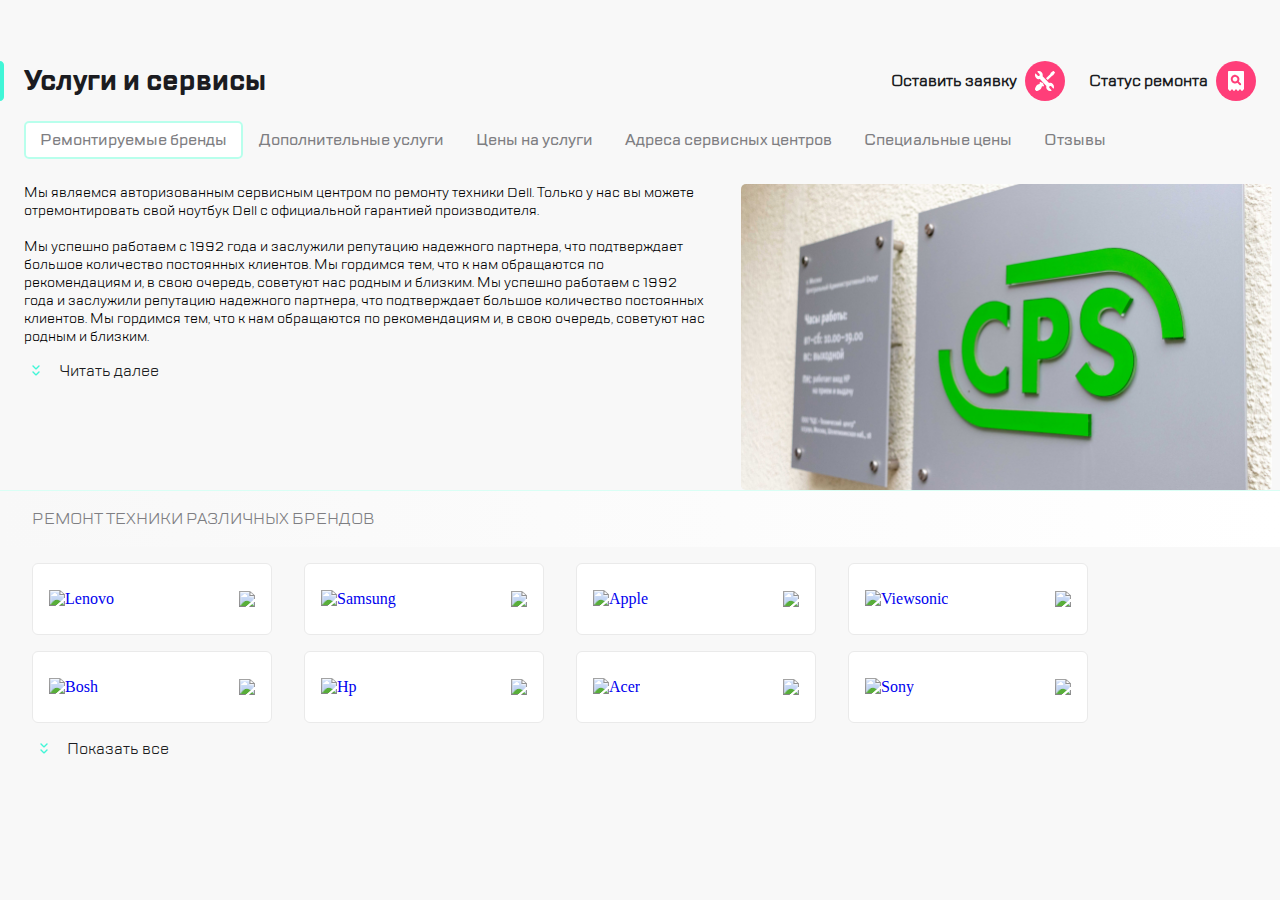
==== index.html @ 94437d08 "Updates" ====
<!DOCTYPE html>
<html lang="en">
  <head>
    <meta charset="UTF-8">
    <meta name="viewport" content="width=device-width,user-scalable=no,initial-scale=1,maximum-scale=1,minimum-scale=1">
    <meta http-equiv="X-UA-Compatible" content="ie=edge">
    <title></title>
  <link href="style.css" rel="stylesheet"></head>
  <body>
    <body>
      <div class="page">
        <header class="header page__header">
          <div class="header__left-side">
            <button class="button header__menu-button" type="button">
              <img src="img/buttons/btn-burger.svg" alt="Меню">
            </button>

            <a href="#" class="logo"><img src="img/icons/logo.svg" alt="Логотип"></a>
          </div>

          <div class="header__right-side">
            <ul class="contact-us ul-def">
              <li>
                <button class="button contacts-us__call" type="button">
                  <img src="img/buttons/call.svg" alt="Позвонить">
                </button>
              </li>
              <li>
                <button class="button contacts-us__chat" type="button">
                  <img src="img/buttons/chat.svg" alt="Открыть чат">
                </button>
              </li>
              <li>
                <button class="button contacts-us__profile" type="button">
                  <img src="img/buttons/profile.svg" alt="Открыть профиль">
                </button>
              </li>
            </ul>

            <ul class="repair ul-def">
              <li>
                <button class="button repair__request" type="button">
                  <img src="img/buttons/btn-repair.svg" alt="Оставить заявку на ремонт">
                </button>
              </li>
              <li>
                <button class="button repair__check-status" type="button">
                  <img src="img/buttons/btn-checkStatus.svg" alt="Узнать статус ремонта">
                </button>
              </li>
            </ul>
          </div>
        </header>

        <div class="title page__title">
          <h1 class="title__text">Услуги и сервисы</h1>

          <div class="title__menu">
            <button class="title__button button" type="button">
              <span class="title__button-text">Оставить заявку</span>
              <img class="title__button-image" src="img/buttons/btn-repair.svg" alt="Оставить заявку на ремонт">
            </button>

            <button class="title__button button" type="button">
              <span class="title__button-text">Статус ремонта</span>
              <img class="title__button-image" src="img/buttons/btn-checkStatus.svg" alt="Оставить заявку на ремонт">
            </button>
          </div>
        </div>

        <menu class="navigation ul-def">
          <li class="navigation__item">
            <a href="#" class="link navigation__link navigation__link--active">Ремонтируемые бренды</a>
          </li>
          <li class="navigation__item">
            <a href="#" class="link navigation__link">Дополнительные услуги</a>
          </li>
          <li class="navigation__item">
            <a href="#" class="link navigation__link">Цены на услуги</a>
          </li>
          <li class="navigation__item">
            <a href="#" class="link navigation__link">Адреса сервисных центров</a>
          </li>
          <li class="navigation__item">
            <a href="#" class="link navigation__link">Специальные цены</a>
          </li>
          <li class="navigation__item">
            <a href="#" class="link navigation__link">Отзывы</a>
          </li>
        </menu>

        <section class="about-wrapper">
          <article class="about">
            <p class="about__text">
              Мы являемся авторизованным сервисным центром по ремонту техники
              Dell. Только у нас вы можете отремонтировать свой ноутбук Dell с
              официальной гарантией производителя.
              <br>
              <br>
              Мы успешно работаем с 1992 года и заслужили репутацию надежного
              партнера, что подтверждает большое количество постоянных клиентов.
              Мы гордимся тем, что к нам обращаются по рекомендациям и, в свою
              очередь, советуют нас родным и близким. Мы успешно работаем с 1992
              года и заслужили репутацию надежного партнера, что подтверждает
              большое количество постоянных клиентов. Мы гордимся тем, что к нам
              обращаются по рекомендациям и, в свою очередь, советуют нас родным
              и близким.
            </p>
            <button href="#" class="button about__read-more expand">
              Читать далее
            </button>
          </article>

          <img class="about__img" src="img/cps.jpg" alt="Фото входной двери компании">
        </section>
      </div>

      

      <div class="page__brands brands">
        <header class="brands__header">
          <h1 class="brands__title">Ремонт техники различных брендов</h1>
        </header>

        <div class="swiper brands__gallery">
          <ul class="swiper-wrapper brands__wrapper ul-def">
            <li class="swiper-slide brands__element">
              <a href="#" class="brands__link">
                <img src="assets/img/brands/lenovo.png" alt="Lenovo">
                <img src="assets/img/icons/go.svg">
              </a>
            </li>
            <li class="swiper-slide brands__element">
              <a href="#" class="brands__link">
                <img src="assets/img/brands/samsung.png" alt="Samsung">
                <img src="assets/img/icons/go.svg">
              </a>
            </li>
            <li class="swiper-slide brands__element">
              <a href="#" class="brands__link">
                <img src="assets/img/brands/apple.png" alt="Apple">
                <img src="assets/img/icons/go.svg">
              </a>
            </li>
            <li class="swiper-slide brands__element">
              <a href="#" class="brands__link">
                <img src="assets/img/brands/veiwsonic.png" alt="Viewsonic">
                <img src="assets/img/icons/go.svg">
              </a>
            </li>
            <li class="swiper-slide brands__element">
              <a href="#" class="brands__link">
                <img src="assets/img/brands/bosh.png" alt="Bosh">
                <img src="assets/img/icons/go.svg">
              </a>
            </li>
            <li class="swiper-slide brands__element">
              <a href="#" class="brands__link">
                <img src="assets/img/brands/hp.png" alt="Hp">
                <img src="assets/img/icons/go.svg">
              </a>
            </li>
            <li class="swiper-slide brands__element">
              <a href="#" class="brands__link">
                <img src="assets/img/brands/acer.png" alt="Acer">
                <img src="assets/img/icons/go.svg">
              </a>
            </li>
            <li class="swiper-slide brands__element">
              <a href="#" class="brands__link">
                <img src="assets/img/brands/sony.png" alt="Sony">
                <img src="assets/img/icons/go.svg">
              </a>
            </li>
            <li class="swiper-slide brands__element">
              <a href="#" class="brands__link">
                <img src="assets/img/brands/lenovo.png" alt="Lenovo">
                <img src="assets/img/icons/go.svg">
              </a>
            </li>
            <li class="swiper-slide brands__element">
              <a href="#" class="brands__link">
                <img src="assets/img/brands/samsung.png" alt="Samsung">
                <img src="assets/img/icons/go.svg">
              </a>
            </li>
            <li class="swiper-slide brands__element">
              <a href="#" class="brands__link">
                <img src="assets/img/brands/apple.png" alt="Apple">
                <img src="assets/img/icons/go.svg">
              </a>
            </li>
          </ul>
          <div class="swiper-pagination"></div>
        </div>
        <button href="#" class="button brands__expand expand">
          Показать все
        </button>
      </div>
    <script type="text/javascript" src="./js/bundle.js"></script></body>
  </body>
</html>
---- style.css ----
html {
  box-sizing: border-box;
}
*,
*::after,
*::before {
  box-sizing: inherit;
}
body {
  background-color: #f8f8f8;
  margin: 0;
  min-width: 320px;
}

.page {
  margin: 0 16px;
}
@media (min-width: 768px) {
  .page {
    margin: 0 24px;
  }
}
.ul-def {
  list-style: none;
  margin: 0;
  padding: 0;
}
.button {
  padding: 0;
  border: none;
  background-color: inherit;
  cursor: pointer;
}

.button:hover {
  filter: drop-shadow(0 0 10px gray);
  transform: scale(1.1);
  transition: transform 1s, filter 1s;
}

@font-face {
    font-family: "TTLakes-Regular";
    src: url(./fonts/TTLakes-Regular.woff2);
  }
  
  @font-face {
    font-family: "TTLakes-Medium";
    src: url(./fonts/TTLakes-Medium.woff2);
  }
  
  @font-face {
    font-family: "TTLakes-Bold";
    src: url(./fonts/TTLakes-Bold.woff2);
  }
  
.expand {
    font-family: TTLakes-Regular, sans-serif;
    color: #1b1c21;
    text-decoration: none;
    font-weight: 500;
    font-size: 16px;
    line-height: 24px;
  }
  .expand::before {
    content: url(./static/show.svg);
    margin-right: 16px;
    margin-left: 8px;
    transform: translate(-1px, 1px);
  }
  
  .expand--close::before {
    content: url(./static/hide.svg);
  }
  
.header {
  background-color: #fff;
  display: flex;
  justify-content: space-between;
}
@media (min-width: 1120px) {
  .header {
    display: none;
  }
}

.page__header {
  width: 100vw;
  margin: 0 -16px;
  padding: 0 16px;
  min-height: 88px;
}
@media (min-width: 768px) {
  .page__header {
    margin: 0 -24px;
    padding: 0 24px;
  }
}

.header__left-side {
  display: flex;
  justify-content: flex-start;
  align-items: center;
}

.header__left-side::after {
  content: url(./static/divider.svg);
  margin: 0 20px;
  display: block;
}
@media (min-width: 768px) {
  .header__left-side::after {
    transform: translateX(-140px);
  }
}

.header__right-side {
  display: flex;
  justify-content: flex-end;
  align-items: center;
}
@media (min-width: 768px) {
  .header__right-side {
    display: flex;
    align-items: center;
    justify-content: flex-end;
  }
}

.header__menu-button {
  margin-right: 16px;
}
@media (min-width: 768px) {
  .header__menu-button {
    margin-right: 42px;
  }
}

.contact-us {
  display: none;
}
@media (min-width: 768px) {
  .contact-us {
    display: flex;
  }
}

.contacts-us__chat {
  margin: 0 16px;
}

.repair {
  display: flex;
}
@media (min-width: 768px) {
  .repair::before {
    content: url(./static/divider.svg);
    margin: 0 20px;
    transform: translateY(4px);
  }
}
.repair__check-status {
  margin-left: 16px;
}

.title__text {
  color: #1b1c21;
  font-family: TTLakes-Bold, sans-serif;
  font-size: 28px;
  line-height: 40px;
}
.title__text::before {
  content: url(./static/highlight.svg);
  position: absolute;
  left: 0;
}

.title__menu {
  display: none;
}
@media (min-width: 1120px) {
  .title__menu {
    display: flex;
  }
}

@media (min-width: 1120px) {
  .page__title {
    margin-top: 42px;
  }
  .title {
    display: flex;
    justify-content: space-between;
    align-items: center;
  }
}

@media (min-width: 1120px) {
  .title__button {
    display: flex;
    align-items: center;
    margin-left: 24px;
  }
  .title__button-text {
    font-family: TTLakes-Regular, sans-serif;
    color: #1b1c21;
    font-size: 16px;
    line-height: 24px;
    font-weight: 600;
  }
  .title__button-image {
    margin-left: 8px;
  }
}

.navigation {
  width: 100vw;
  margin: 0 -16px;
  line-height: 40px;
  display: flex;
  justify-content: space-between;
  align-items: center;
  overflow: scroll;
}
@media (min-width: 768px) {
  .navigation {
    margin: 0 -24px;
  }
}
@media (min-width: 1120px) {
  .navigation {
    width: auto;
    margin: 0;
    overflow: hidden;
    justify-content: flex-start;
    flex-wrap: wrap;
  }
}

.navigation__item:first-child {
  margin-left: 16px;
}
@media (min-width: 768px) {
  .navigation__item:first-child {
    margin-left: 24px;
  }
}
@media (min-width: 1120px) {
  .navigation__item:first-child {
    margin-left: 0px;
  }
}

.navigation__link {
  padding: 8px 16px;
  color: #7e7e82;
  font-family: TTLakes-Medium, sans-serif;
  font-size: 16px;
  line-height: 24px;
  white-space: nowrap;
  text-decoration: none;
}

.navigation__link:hover,
.navigation__link--active {
  border: 2px solid #b8ffec;
  background-color: #ffffff;
  border-radius: 5px;
  padding: 6px 14px;
}

.about {
  font-family: TTLakes-Regular, sans-serif;
  font-size: 14px;
  line-height: 18px;
}

.about__text {
  margin: 24px 0px 15px 0px;
  max-height: 90px;
  overflow: hidden;
}
@media (min-width: 768px) {
  .about__text {
    min-width: 305px;
    max-height: 160px;
    margin-right: 48px;
  }
}
.about__text--open {
  max-height: fit-content;
}

.about__img {
  width: 100vw;
  margin: 0 -16px;
  margin-top: 15px;
  min-width: 320px;
}
@media (min-width: 768px) {
  .about__img {
    min-width: 360px;
    max-width: 360px;
    height: max-content;
    margin-top: 24px;
    border-radius: 5px;
  }
}
@media (min-width: 1120px) {
  .about__img {
    min-width: 531px;
    margin-top: 24px;
    border-radius: 5px;
  }
}

@media (min-width: 768px) {
  .about-wrapper {
    display: flex;
    justify-content: space-between;
  }
}

.page__aside {
  position: relative;
  width: 320px;
}
.overlay {
  position: absolute;
  top: 0;
  bottom: 0;
  left: 0;
  right: 0;
  background-color: #ffffff;
  box-shadow: 16px 0px 52px rgba(14, 24, 80, 0.2);
  filter: blur(5px);
  z-index: -1;
}
.page__side-menu {
  padding: 0 24px;
  display: flex;
  flex-direction: column;
  justify-content: space-between;
  min-height: 100vh;
  background-color: #ffffff;
}

.click {
  cursor: pointer;
}

.side-menu__header {
  padding: 0;
  padding-top: 19px;
  min-height: 80px;
  display: flex;
  align-items: center;
}
.side-menu__logo {
  height: 51px;
  margin-left: 16px;
}
.side-menu__button-search {
  margin-left: 78px;
}

.side-menu__main {
  flex-grow: 1;
  margin: 0;
  margin-top: 30px;
  padding: 0;
  list-style: none;
  font-family: TTLakes-Regular, sans-serif;
  font-size: 16px;
  line-height: 24px;
}
.side-nav__item {
  height: 58px;
  display: flex;
  padding: 16px 0;
}
.side-nav__item--active::before {
  content: url(./static/highlight--side-menu.svg);
  align-self: center;
  position: absolute;
  left: 0;
}

.side-nav__link {
  display: block;
  width: 100%;
  color: #1b1c21;
  text-decoration: none;
}
.side-nav__link--active,
.side-nav__link:hover {
  color: #7e7e82;
}

.side-menu__footer {
  margin-top: 20px;
  margin-bottom: 32px;
}
.side-menu__contact-us {
  display: flex;
}

.contacts__phone,
.contacts__mail {
  color: #1b1c21;
  text-decoration: none;
  font-style: normal;
}
.contacts__mail {
  display: block;
  font-family: TTLakes-Regular, sans-serif;
  font-size: 16px;
  line-height: 24px;
  margin-top: 16px;
}
.contacts__phone {
  display: block;
  font-family: TTLakes-Bold, sans-serif;
  font-size: 24px;
  line-height: 32px;
  margin-top: 12px;
}
.side-menu__lang {
  display: flex;
  font-family: TTLakes-Regular, sans-serif;
  font-size: 16px;
  line-height: 24px;
  margin-top: 20px;
}
.lang-button {
  margin-right: 14px;
  font-family: TTLakes-Regular, sans-serif;
  font-weight: 700;
  font-size: 16px;
  line-height: 24px;
}

.lang-button--active,
.lang-button:hover {
  color: #7e7e82;
}

.page__brands {
  margin: 0 16px;
}
@media (min-width: 768px) {
  .page__brands {
    margin: 0 24px;
  }
}
@media (min-width: 1120px) {
  .page__brands {
    margin: 0 32px;
  }
}

.brands__header {
  border-top: 1px solid #d9fff5;
  min-width: 320px;
  padding: 16px;
  margin: 0 -16px;
  width: 100vw;
  background: linear-gradient(to right, #f8f8f8, #ffffff);
}
@media (min-width: 768px) {
  .brands__header {
    padding-left: 24px;
    margin: 0 -24px;
  }
}
@media (min-width: 1120px) {
  .brands__header {
    padding-left: 32px;
    margin: 0 -32px;
  }
}

.brands__title {
  margin: 0;
  color: #7e7e82;
  text-transform: uppercase;
  font-family: "TTLakes-Regular", sans-serif;
  font-weight: 400;
  font-size: 16px;
  line-height: 24px;
}

.brands__gallery {
  padding: 16px 0;
  min-height: 135px;
  width: 95vw;
}
@media (min-width: 768px) {
  .brands__gallery {
    width: auto;
    padding-top: 24px 0;
    max-height: 190px;
    overflow: hidden;
  }
}

.brands__gallery--open {
  max-height: fit-content;
}

.brands__gallery::after {
  content: " ";
  position: absolute;
  z-index: 1;
  right: 0;
  transform: translateY(-76px);
  width: 24px;
  height: 81px;
  background-image: linear-gradient(
    270deg,
    #f8f8f8 16.84%,
    rgba(248, 248, 248, 0.0001) 100%
  );
}
@media (min-width: 768px) {
  .brands__gallery::after {
    display: none;
  }
}
@media (min-width: 768px) {
  .brands__wrapper {
    display: grid;
    grid-template-columns: repeat(auto-fit, 224px);
    gap: 16px 24px;
  }
}
@media (min-width: 1120px) {
  .brands__wrapper {
    grid-template-columns: repeat(auto-fit, 240px);
    column-gap: 32px;
  }
}

.brands__element {
  width: 240px;
  height: 72px;
  border: #eaeaea solid 1px;
  border-radius: 6px;
  background-color: #ffffff;
}
@media (min-width: 768px) {
  .brands__element {
    width: 224px;
  }
}
@media (min-width: 1120px) {
  .brands__element {
    width: 240px;
  }
}

.brands__link {
  padding: 0 16px;
  height: 100%;
  display: flex;
  flex-direction: row;
  justify-content: space-between;
  align-items: center;
  text-decoration: none;
}
.brands__element:hover {
  box-shadow: inset 0 0 10px gray;
}

.swiper-pagination-bullet {
  width: 12px;
  height: 12px;
  text-align: center;
  background: #dddddd;
}
.swiper-pagination-bullet-active {
  background: #b5b6bc;
}
@media (min-width: 768px) {
  .swiper-pagination {
    display: none;
  }
}

.brands__expand {
  display: none;
}
@media (min-width: 768px) {
  .brands__expand {
    width: fit-content;
    display: block;
    margin-bottom: 34px;
  }
}




/*# sourceMappingURL=style.css.map*/
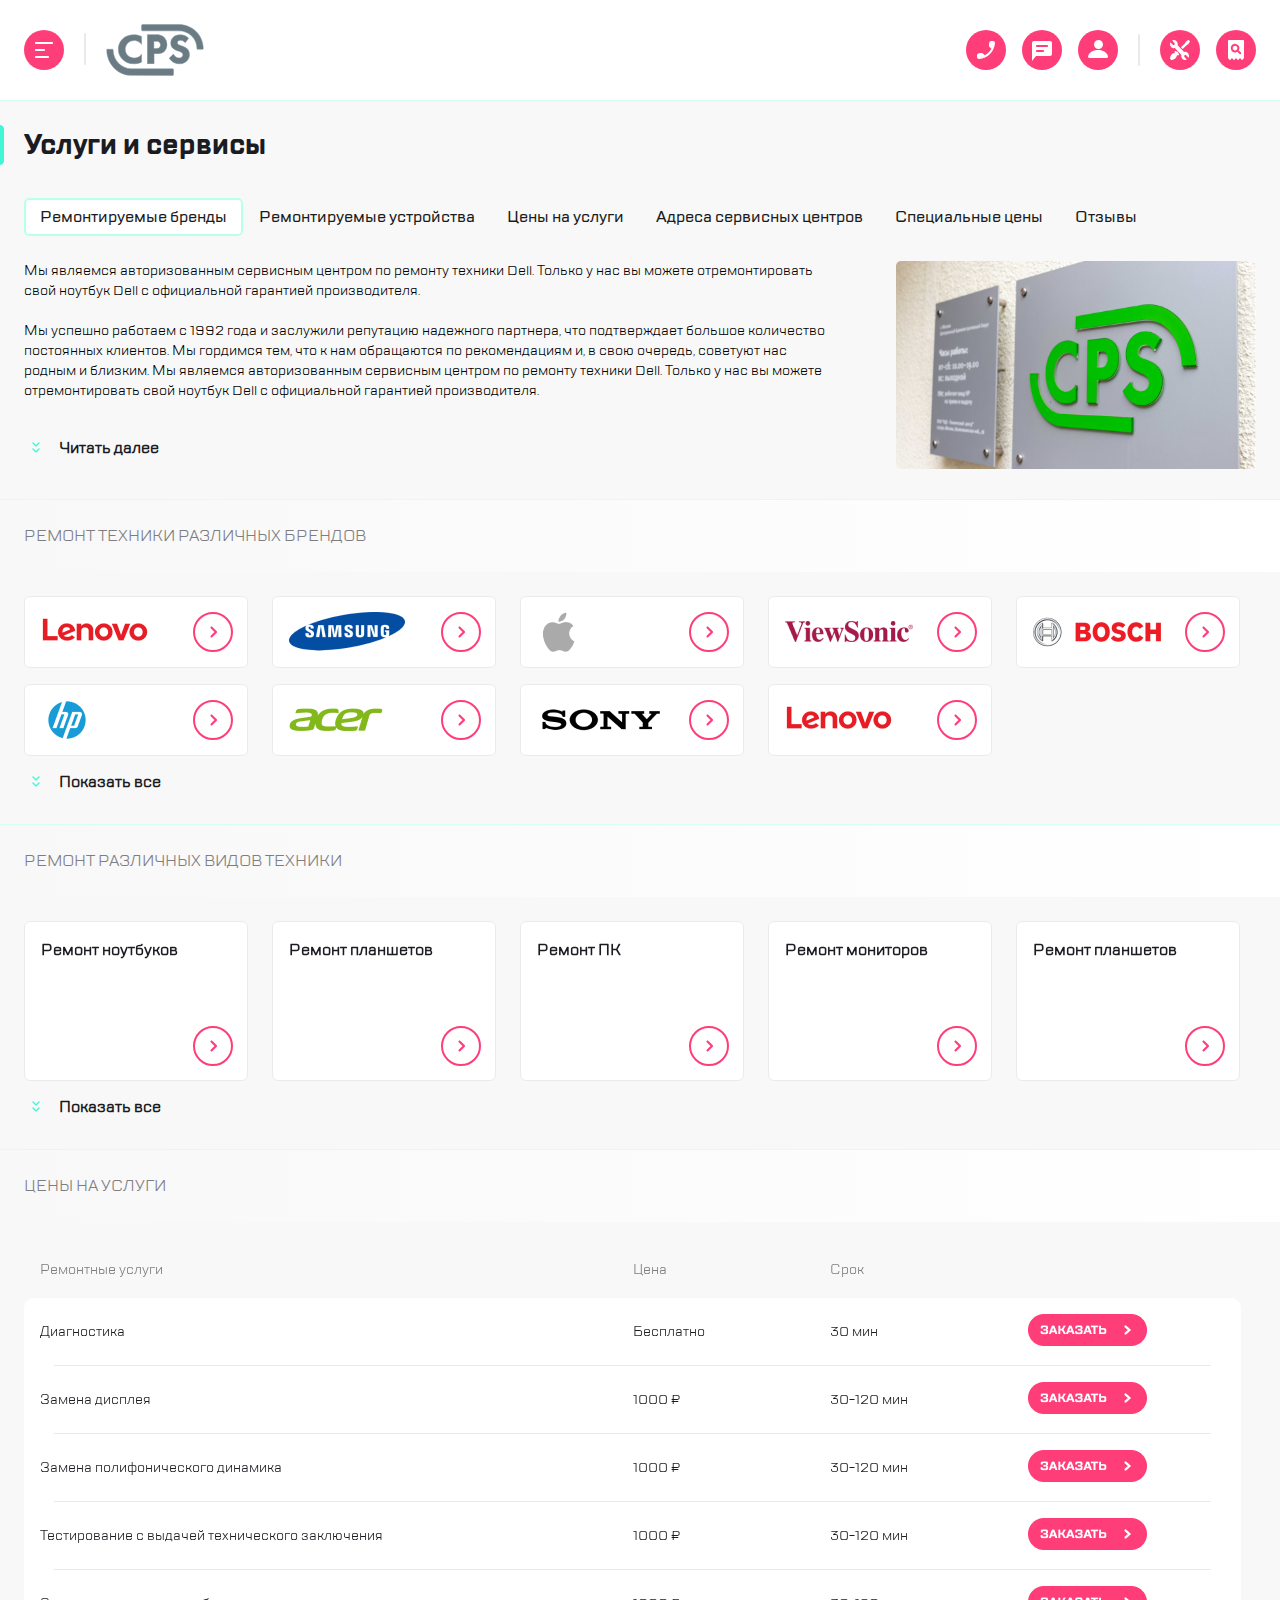
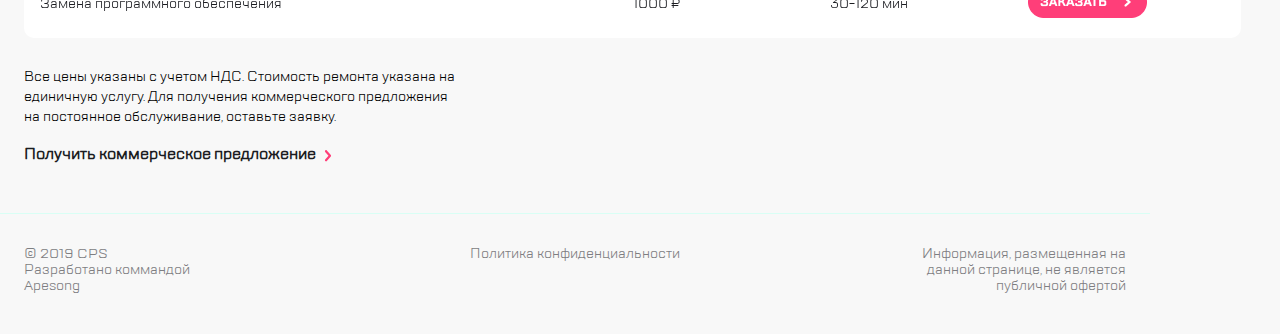
==== commit 64eb2958: "Updates" ====
--- a/index.html
+++ b/index.html
@@ -1,202 +1,451 @@
 <!DOCTYPE html>
-<html lang="en">
+<html lang="ru">
   <head>
     <meta charset="UTF-8">
     <meta name="viewport" content="width=device-width,user-scalable=no,initial-scale=1,maximum-scale=1,minimum-scale=1">
     <meta http-equiv="X-UA-Compatible" content="ie=edge">
-    <title></title>
+    <title>Ремонт техники</title>
   <link href="style.css" rel="stylesheet"></head>
   <body>
-    <body>
-      <div class="page">
+    <div class="page-wrapper">
+      <aside class="modal-wrapper modal-wrapper--hidden">
+        <div class="modal-overlay modal-overlay--hidden"></div>
+        <div class="modal">
+          <button tabindex="6" class="modal__button-close modal__button-close--hidden button click" type="button">
+            <img src="./img/btn-burger-open.svg" alt="Меню">
+          </button>
+
+          <div class="modal-call modal-call--hidden">
+            <h2 class="modal__title">Заказать звонок</h2>
+            <form class="modal__form" action="#" method="post">
+              <input tabindex="1" class="modal__input" type="tel" name="usertel" value="" placeholder="Телефон">
+            </form>
+
+            <span class="modal__text">
+              Нажимая “отправить”, вы даете согласие на
+              <a href="#" class="modal__link">обработку персональных данных</a>
+              и соглашаетесь с нашей
+              <a href="#" class="modal__link">политикой конфиденциальности</a>
+            </span>
+            <button tabindex="2" class="modal__submit-button modal-feedback__submit button click" type="button">
+              <img src="./img/submit.png" alt="Меню">
+            </button>
+          </div>
+
+          <div class="modal-feedback modal-feedback--hidden">
+            <h2 class="modal__title">Обратная связь</h2>
+
+            <form class="modal__form" action="#" method="post">
+              <input tabindex="1" class="modal__input" type="text" name="username" value="" placeholder="Имя">
+              <input tabindex="2" class="modal__input" type="tel" name="usertel" value="" placeholder="Телефон">
+              <input tabindex="3" class="modal__input" type="email" name="usermail" value="" placeholder="Электронная почта">
+              <textarea tabindex="4" class="modal__input modal__input-message" cols="33" rows="5" name="Message" value="" placeholder="Сообщение"></textarea>
+            </form>
+
+            <span class="modal__text">
+              Нажимая “отправить”, вы даете согласие на
+              <a href="#" class="modal__link">обработку персональных данных</a>
+              и соглашаетесь с нашей
+              <a href="#" class="modal__link">политикой конфиденциальности</a>
+            </span>
+            <button tabindex="5" class="modal__submit-button modal-feedback__submit button click" type="button">
+              <img src="./img/submit.png" alt="Меню">
+            </button>
+          </div>
+        </div>
+      </aside>
+
+      <aside class="side-menu-wrapper side-menu-wrapper--hidden">
+        <div class="side-menu-overlay side-menu-overlay--hidden"></div>
+        <div class="side-menu">
+          <header class="side-menu__header">
+            <button class="button side-menu__button-close click">
+              <img src="./img/btn-burger-open.svg" alt="Меню">
+            </button>
+
+            <img class="side-menu__logo" src="./img/logo.svg" alt="Логотип">
+            <div class="side-menu__space"></div>
+            <button class="button side-menu__button-search click">
+              <img src="./img/search.svg" alt="Поиск">
+            </button>
+          </header>
+
+          <menu class="side-nav">
+            <li class="side-nav__item click">
+              <a href="#" class="side-nav__link side-nav__link--active">Ремонт техники</a>
+            </li>
+            <li class="side-nav__item click">
+              <a href="#" class="side-nav__link">Услуги и сервисы</a>
+            </li>
+            <li class="side-nav__item click">
+              <a href="#" class="side-nav__link">Корпоративным клиентам</a>
+            </li>
+            <li class="side-nav__item click">
+              <a href="#" class="side-nav__link">Продавцам техники</a>
+            </li>
+            <li class="side-nav__item click">
+              <a href="#" class="side-nav__link">Партнерам</a>
+            </li>
+            <li class="side-nav__item click">
+              <a href="#" class="side-nav__link">Производителям</a>
+            </li>
+            <li class="side-nav__item click">
+              <a href="#" class="side-nav__link">Наши сервисные центры</a>
+            </li>
+            <li class="side-nav__item click">
+              <a href="#" class="side-nav__link">Контакты</a>
+            </li>
+          </menu>
+          <div class="side-menu__space"></div>
+          <footer class="side-menu__footer">
+            <ul class="side-menu__contact-us ul-def">
+              <li>
+                <button class="button contacts-us__call" type="button">
+                  <img src="img/call.svg" alt="Позвонить">
+                </button>
+              </li>
+              <li>
+                <button class="button contacts-us__chat" type="button">
+                  <img src="img/chat.svg" alt="Открыть чат">
+                </button>
+              </li>
+              <li>
+                <button class="button contacts-us__profile" type="button">
+                  <img src="img/profile.svg" alt="Открыть профиль">
+                </button>
+              </li>
+            </ul>
+
+            <address class="contacts">
+              <a class="contacts__mail click" href="mailto:mail@cps.com">mail@cps.com</a>
+              <a class="contacts__phone click" href="tel:+88008908900">8 800 890 8900</a>
+            </address>
+
+            <ul class="side-menu__lang ul-def">
+              <li>
+                <button class="button lang-button lang-button--active" type="button">
+                  RU
+                </button>
+              </li>
+              <li>
+                <button class="button lang-button" type="button">EN</button>
+              </li>
+              <li>
+                <button class="button lang-button" type="button">CH</button>
+              </li>
+            </ul>
+          </footer>
+        </div>
+      </aside>
+
+      <div class="blur"></div>
+
+      <div class="content">
         <header class="header page__header">
           <div class="header__left-side">
             <button class="button header__menu-button" type="button">
-              <img src="img/buttons/btn-burger.svg" alt="Меню">
-            </button>
-
-            <a href="#" class="logo"><img src="img/icons/logo.svg" alt="Логотип"></a>
+              <img src="img/btn-burger.svg" alt="Меню">
+            </button>
+
+            <div class="logo">
+              <img src="img/logo.svg" alt="Логотип">
+            </div>
           </div>
 
           <div class="header__right-side">
             <ul class="contact-us ul-def">
               <li>
                 <button class="button contacts-us__call" type="button">
-                  <img src="img/buttons/call.svg" alt="Позвонить">
+                  <img src="./img/call.svg" alt="Позвонить">
                 </button>
               </li>
               <li>
                 <button class="button contacts-us__chat" type="button">
-                  <img src="img/buttons/chat.svg" alt="Открыть чат">
+                  <img src="./img/chat.svg" alt="Открыть чат">
                 </button>
               </li>
               <li>
                 <button class="button contacts-us__profile" type="button">
-                  <img src="img/buttons/profile.svg" alt="Открыть профиль">
+                  <img src="./img/profile.svg" alt="Открыть профиль">
                 </button>
               </li>
             </ul>
-
             <ul class="repair ul-def">
               <li>
                 <button class="button repair__request" type="button">
-                  <img src="img/buttons/btn-repair.svg" alt="Оставить заявку на ремонт">
+                  <img src="./img/btn-repair.svg" alt="Оставить заявку на ремонт">
                 </button>
               </li>
               <li>
                 <button class="button repair__check-status" type="button">
-                  <img src="img/buttons/btn-checkStatus.svg" alt="Узнать статус ремонта">
+                  <img src="./img/btn-checkStatus.svg" alt="Узнать статус ремонта">
                 </button>
               </li>
             </ul>
           </div>
         </header>
 
-        <div class="title page__title">
-          <h1 class="title__text">Услуги и сервисы</h1>
-
-          <div class="title__menu">
-            <button class="title__button button" type="button">
-              <span class="title__button-text">Оставить заявку</span>
-              <img class="title__button-image" src="img/buttons/btn-repair.svg" alt="Оставить заявку на ремонт">
-            </button>
-
-            <button class="title__button button" type="button">
-              <span class="title__button-text">Статус ремонта</span>
-              <img class="title__button-image" src="img/buttons/btn-checkStatus.svg" alt="Оставить заявку на ремонт">
-            </button>
+        <main class="main">
+          <div class="title page__title">
+            <h1 class="title__text">Услуги и сервисы</h1>
+
+            <ul class="title__menu ul-def">
+              <li>
+                <button class="title__button button" type="button">
+                  <span class="title__button-text">Оставить заявку</span>
+                  <img class="title__button-image" src="img/btn-repair.svg" alt="Оставить заявку на ремонт">
+                </button>
+              </li>
+              <li>
+                <button class="title__button button" type="button">
+                  <span class="title__button-text">Статус ремонта</span>
+                  <img class="title__button-image" src="img/btn-checkStatus.svg" alt="Оставить заявку на ремонт">
+                </button>
+              </li>
+            </ul>
           </div>
-        </div>
-
-        <menu class="navigation ul-def">
-          <li class="navigation__item">
-            <a href="#" class="link navigation__link navigation__link--active">Ремонтируемые бренды</a>
-          </li>
-          <li class="navigation__item">
-            <a href="#" class="link navigation__link">Дополнительные услуги</a>
-          </li>
-          <li class="navigation__item">
-            <a href="#" class="link navigation__link">Цены на услуги</a>
-          </li>
-          <li class="navigation__item">
-            <a href="#" class="link navigation__link">Адреса сервисных центров</a>
-          </li>
-          <li class="navigation__item">
-            <a href="#" class="link navigation__link">Специальные цены</a>
-          </li>
-          <li class="navigation__item">
-            <a href="#" class="link navigation__link">Отзывы</a>
-          </li>
-        </menu>
-
-        <section class="about-wrapper">
-          <article class="about">
-            <p class="about__text">
-              Мы являемся авторизованным сервисным центром по ремонту техники
-              Dell. Только у нас вы можете отремонтировать свой ноутбук Dell с
-              официальной гарантией производителя.
-              <br>
-              <br>
-              Мы успешно работаем с 1992 года и заслужили репутацию надежного
-              партнера, что подтверждает большое количество постоянных клиентов.
-              Мы гордимся тем, что к нам обращаются по рекомендациям и, в свою
-              очередь, советуют нас родным и близким. Мы успешно работаем с 1992
-              года и заслужили репутацию надежного партнера, что подтверждает
-              большое количество постоянных клиентов. Мы гордимся тем, что к нам
-              обращаются по рекомендациям и, в свою очередь, советуют нас родным
-              и близким.
+
+          <menu class="menu ul-def">
+            <li class="menu__item">
+              <a href="#" class="link menu__link menu__link--active">Ремонтируемые бренды</a>
+            </li>
+            <li class="menu__item">
+              <a href="#" class="link menu__link">Ремонтируемые устройства</a>
+            </li>
+            <li class="menu__item">
+              <a href="#" class="link menu__link">Цены на услуги</a>
+            </li>
+            <li class="menu__item">
+              <a href="#" class="link menu__link">Адреса сервисных центров</a>
+            </li>
+            <li class="menu__item">
+              <a href="#" class="link menu__link">Специальные цены</a>
+            </li>
+            <li class="menu__item">
+              <a href="#" class="link menu__link">Отзывы</a>
+            </li>
+          </menu>
+
+          <article class="page__about about">
+            <div class="about-text__wrapper">
+              <p class="about__text">
+                Мы являемся авторизованным сервисным центром по ремонту техники
+                Dell. Только у нас вы можете отремонтировать свой ноутбук Dell с
+                официальной гарантией производителя.<br><br>
+                Мы успешно работаем с 1992 года и заслужили репутацию надежного
+                партнера, что подтверждает большое количество постоянных
+                клиентов. Мы гордимся тем, что к нам обращаются по рекомендациям
+                и, в свою очередь, советуют нас родным и близким. Мы являемся
+                авторизованным сервисным центром по ремонту техники Dell. Только
+                у нас вы можете отремонтировать свой ноутбук Dell с официальной
+                гарантией производителя.<br><br>
+                Мы успешно работаем с 1992 года и заслужили репутацию надежного
+                партнера, что подтверждает большое количество постоянных
+                клиентов. Мы гордимся тем, что к нам обращаются по рекомендациям
+                и, в свою очередь, советуют нас родным и близким.
+              </p>
+              <button href="#" class="button about__read-more expand">
+                Читать далее
+              </button>
+            </div>
+            <img class="about__img" src="./img/cps.jpg" alt="Фото входной двери компании">
+          </article>
+          
+          <article class="page__gallery gallery brands">
+            <div class="gallery__header">
+              <h3 class="gallery__title">Ремонт техники различных брендов</h3>
+            </div>
+
+            <div class="swiper gallery__container brands__container">
+              <ul class="swiper-wrapper gallery__wrapper brands__wrapper ul-def">
+                <li class="swiper-slide brands__element">
+                  <a href="#" class="brands__link link"> </a>
+                </li>
+                <li class="swiper-slide brands__element">
+                  <a href="#" class="brands__link link"> </a>
+                </li>
+                <li class="swiper-slide brands__element">
+                  <a href="#" class="brands__link link"> </a>
+                </li>
+                <li class="swiper-slide brands__element">
+                  <a href="#" class="brands__link link"> </a>
+                </li>
+                <li class="swiper-slide brands__element">
+                  <a href="#" class="brands__link link"> </a>
+                </li>
+                <li class="swiper-slide brands__element">
+                  <a href="#" class="brands__link link"> </a>
+                </li>
+                <li class="swiper-slide brands__element">
+                  <a href="#" class="brands__link link"> </a>
+                </li>
+                <li class="swiper-slide brands__element">
+                  <a href="#" class="brands__link link"> </a>
+                </li>
+                <li class="swiper-slide brands__element">
+                  <a href="#" class="brands__link link"> </a>
+                </li>
+              </ul>
+              <div class="swiper-pagination"></div>
+            </div>
+
+            <button href="#" class="button gallery__expand brands__expand expand">
+              Показать все
+            </button>
+          </article>
+          
+          <article class="page__gallery gallery tech-type">
+            <div class="gallery__header">
+              <h3 class="gallery__title">Ремонт различных видов техники</h3>
+            </div>
+
+            <div class="swiper gallery__container tech-type__container">
+              <ul class="swiper-wrapper gallery__wrapper tech-type__wrapper ul-def">
+                <li class="swiper-slide tech-type__element">
+                  <a href="#" class="tech-type__link link">Ремонт ноутбуков</a>
+                </li>
+                <li class="swiper-slide tech-type__element">
+                  <a href="#" class="tech-type__link link">Ремонт планшетов</a>
+                </li>
+                <li class="swiper-slide tech-type__element">
+                  <a href="#" class="tech-type__link link"> Ремонт ПК </a>
+                </li>
+                <li class="swiper-slide tech-type__element">
+                  <a href="#" class="tech-type__link link">Ремонт мониторов</a>
+                </li>
+                <li class="swiper-slide tech-type__element">
+                  <a href="#" class="tech-type__link link">Ремонт планшетов</a>
+                </li>
+                <li class="swiper-slide tech-type__element">
+                  <a href="#" class="tech-type__link link"> Ремонт ПК </a>
+                </li>
+                <li class="swiper-slide tech-type__element">
+                  <a href="#" class="tech-type__link link">Ремонт мониторов</a>
+                </li>
+                <li class="swiper-slide tech-type__element">
+                  <a href="#" class="tech-type__link link">Ремонт ноутбуков</a>
+                </li>
+                <li class="swiper-slide tech-type__element">
+                  <a href="#" class="tech-type__link link">Ремонт планшетов</a>
+                </li>
+              </ul>
+
+              <div class="swiper-pagination"></div>
+            </div>
+
+            <button href="#" class="button gallery__expand tech-type__expand expand">
+              Показать все
+            </button>
+          </article>
+          
+          <article class="page__gallery gallery price">
+            <div class="gallery__header">
+              <h3 class="gallery__title">Цены на услуги</h3>
+            </div>
+
+            <div class="swiper gallery__container price__container">
+              <ul class="swiper-wrapper gallery__wrapper price__wrapper ul-def">
+                <li class="price__element price__element--top">
+                  <div class="price-card__head price-card__head--top">
+                    Ремонтные услуги
+                  </div>
+                  <div class="price-card__head price-card__head--top">Цена</div>
+                  <div class="price-card__head price-card__head--top">Срок</div>
+                </li>
+                <li class="swiper-slide price__element price__element--second">
+                  <div class="price-card__head">Ремонтные услуги</div>
+                  <div class="price-card__description">Диагностика</div>
+                  <div class="price-card__space"></div>
+                  <div class="price-card__head">Цена</div>
+                  <div class="price-card__description">Бесплатно</div>
+                  <div class="price-card__space"></div>
+                  <div class="price-card__head">Срок</div>
+                  <div class="price-card__description">30 мин</div>
+                  <div class="price-card__description">
+                    <button class="price__button button"></button>
+                  </div>
+                </li>
+                <li class="swiper-slide price__element">
+                  <div class="price-card__head">Ремонтные услуги</div>
+                  <div class="price-card__description">Замена дисплея</div>
+                  <div class="price-card__space"></div>
+                  <div class="price-card__head">Цена</div>
+                  <div class="price-card__description">1000 &#8381;</div>
+                  <div class="price-card__space"></div>
+                  <div class="price-card__head">Срок</div>
+                  <div class="price-card__description">30-120 мин</div>
+                  <div class="price-card__description">
+                    <button class="price__button button"></button>
+                  </div>
+                </li>
+                <li class="swiper-slide price__element">
+                  <div class="price-card__head">Ремонтные услуги</div>
+                  <div class="price-card__description">
+                    Замена полифонического динамика
+                  </div>
+                  <div class="price-card__space"></div>
+                  <div class="price-card__head">Цена</div>
+                  <div class="price-card__description">1000 &#8381;</div>
+                  <div class="price-card__space"></div>
+                  <div class="price-card__head">Срок</div>
+                  <div class="price-card__description">30-120 мин</div>
+                  <div class="price-card__description">
+                    <button class="price__button button"></button>
+                  </div>
+                </li>
+                <li class="swiper-slide price__element">
+                  <div class="price-card__head">Ремонтные услуги</div>
+                  <div class="price-card__description">
+                    Тестирование с выдачей технического заключения
+                  </div>
+                  <div class="price-card__space"></div>
+                  <div class="price-card__head">Цена</div>
+                  <div class="price-card__description">1000 &#8381;</div>
+                  <div class="price-card__space"></div>
+                  <div class="price-card__head">Срок</div>
+                  <div class="price-card__description">30-120 мин</div>
+                  <div class="price-card__description">
+                    <button class="price__button button"></button>
+                  </div>
+                </li>
+                <li class="swiper-slide price__element price__element--bottom">
+                  <div class="price-card__head">Ремонтные услуги</div>
+                  <div class="price-card__description">
+                    Замена программного обеспечения
+                  </div>
+                  <div class="price-card__space"></div>
+                  <div class="price-card__head">Цена</div>
+                  <div class="price-card__description">1000 &#8381;</div>
+                  <div class="price-card__space"></div>
+                  <div class="price-card__head">Срок</div>
+                  <div class="price-card__description">30-120 мин</div>
+                  <div class="price-card__description">
+                    <button class="price__button button"></button>
+                  </div>
+                </li>
+              </ul>
+              <div class="swiper-pagination"></div>
+            </div>
+          </article>
+
+          <article class="commercial">
+            <p class="commercial__text">
+              Все цены указаны с учетом НДС. Стоимость ремонта указана на
+              единичную услугу. Для получения коммерческого предложения на
+              постоянное обслуживание, оставьте заявку.
             </p>
-            <button href="#" class="button about__read-more expand">
-              Читать далее
-            </button>
+            <a href="#" class="commercial__make-order button click">
+              Получить коммерческое предложение
+            </a>
           </article>
-
-          <img class="about__img" src="img/cps.jpg" alt="Фото входной двери компании">
-        </section>
+        </main>
+        <footer class="footer">
+          <span class="footer__text footer__text--left">&#169; 2019 CPS<br>Разработано коммандой Apesong</span>
+          <span class="footer__text footer__text--middle">Политика конфиденциальности</span>
+          <span class="footer__text footer__text--right">Информация, размещенная на данной странице, не является публичной
+            офертой</span>
+        </footer>
       </div>
-
-      
-
-      <div class="page__brands brands">
-        <header class="brands__header">
-          <h1 class="brands__title">Ремонт техники различных брендов</h1>
-        </header>
-
-        <div class="swiper brands__gallery">
-          <ul class="swiper-wrapper brands__wrapper ul-def">
-            <li class="swiper-slide brands__element">
-              <a href="#" class="brands__link">
-                <img src="assets/img/brands/lenovo.png" alt="Lenovo">
-                <img src="assets/img/icons/go.svg">
-              </a>
-            </li>
-            <li class="swiper-slide brands__element">
-              <a href="#" class="brands__link">
-                <img src="assets/img/brands/samsung.png" alt="Samsung">
-                <img src="assets/img/icons/go.svg">
-              </a>
-            </li>
-            <li class="swiper-slide brands__element">
-              <a href="#" class="brands__link">
-                <img src="assets/img/brands/apple.png" alt="Apple">
-                <img src="assets/img/icons/go.svg">
-              </a>
-            </li>
-            <li class="swiper-slide brands__element">
-              <a href="#" class="brands__link">
-                <img src="assets/img/brands/veiwsonic.png" alt="Viewsonic">
-                <img src="assets/img/icons/go.svg">
-              </a>
-            </li>
-            <li class="swiper-slide brands__element">
-              <a href="#" class="brands__link">
-                <img src="assets/img/brands/bosh.png" alt="Bosh">
-                <img src="assets/img/icons/go.svg">
-              </a>
-            </li>
-            <li class="swiper-slide brands__element">
-              <a href="#" class="brands__link">
-                <img src="assets/img/brands/hp.png" alt="Hp">
-                <img src="assets/img/icons/go.svg">
-              </a>
-            </li>
-            <li class="swiper-slide brands__element">
-              <a href="#" class="brands__link">
-                <img src="assets/img/brands/acer.png" alt="Acer">
-                <img src="assets/img/icons/go.svg">
-              </a>
-            </li>
-            <li class="swiper-slide brands__element">
-              <a href="#" class="brands__link">
-                <img src="assets/img/brands/sony.png" alt="Sony">
-                <img src="assets/img/icons/go.svg">
-              </a>
-            </li>
-            <li class="swiper-slide brands__element">
-              <a href="#" class="brands__link">
-                <img src="assets/img/brands/lenovo.png" alt="Lenovo">
-                <img src="assets/img/icons/go.svg">
-              </a>
-            </li>
-            <li class="swiper-slide brands__element">
-              <a href="#" class="brands__link">
-                <img src="assets/img/brands/samsung.png" alt="Samsung">
-                <img src="assets/img/icons/go.svg">
-              </a>
-            </li>
-            <li class="swiper-slide brands__element">
-              <a href="#" class="brands__link">
-                <img src="assets/img/brands/apple.png" alt="Apple">
-                <img src="assets/img/icons/go.svg">
-              </a>
-            </li>
-          </ul>
-          <div class="swiper-pagination"></div>
-        </div>
-        <button href="#" class="button brands__expand expand">
-          Показать все
-        </button>
-      </div>
-    <script type="text/javascript" src="./js/bundle.js"></script></body>
-  </body>
+    </div>
+  <script type="text/javascript" src="./js/bundle.js"></script></body>
 </html>
--- a/style.css
+++ b/style.css
@@ -1,544 +1,1106 @@
-html {
-  box-sizing: border-box;
-}
-*,
-*::after,
-*::before {
-  box-sizing: inherit;
-}
-body {
-  background-color: #f8f8f8;
-  margin: 0;
-  min-width: 320px;
-}
-
-.page {
-  margin: 0 16px;
-}
-@media (min-width: 768px) {
-  .page {
-    margin: 0 24px;
-  }
-}
-.ul-def {
+@charset "UTF-8";
+/**
+ * Swiper 8.3.2
+ * Most modern mobile touch slider and framework with hardware accelerated transitions
+ * https://swiperjs.com
+ *
+ * Copyright 2014-2022 Vladimir Kharlampidi
+ *
+ * Released under the MIT License
+ *
+ * Released on: July 26, 2022
+ */
+@font-face {
+  font-family: 'swiper-icons';
+  src: url("data:application/font-woff;charset=utf-8;base64, [base64]//wADZ2x5ZgAAAywAAADMAAAD2MHtryVoZWFkAAABbAAAADAAAAA2E2+eoWhoZWEAAAGcAAAAHwAAACQC9gDzaG10eAAAAigAAAAZAAAArgJkABFsb2NhAAAC0AAAAFoAAABaFQAUGG1heHAAAAG8AAAAHwAAACAAcABAbmFtZQAAA/gAAAE5AAACXvFdBwlwb3N0AAAFNAAAAGIAAACE5s74hXjaY2BkYGAAYpf5Hu/j+W2+MnAzMYDAzaX6QjD6/4//Bxj5GA8AuRwMYGkAPywL13jaY2BkYGA88P8Agx4j+/8fQDYfA1AEBWgDAIB2BOoAeNpjYGRgYNBh4GdgYgABEMnIABJzYNADCQAACWgAsQB42mNgYfzCOIGBlYGB0YcxjYGBwR1Kf2WQZGhhYGBiYGVmgAFGBiQQkOaawtDAoMBQxXjg/wEGPcYDDA4wNUA2CCgwsAAAO4EL6gAAeNpj2M0gyAACqxgGNWBkZ2D4/wMA+xkDdgAAAHjaY2BgYGaAYBkGRgYQiAHyGMF8FgYHIM3DwMHABGQrMOgyWDLEM1T9/w8UBfEMgLzE////P/5//f/V/xv+r4eaAAeMbAxwIUYmIMHEgKYAYjUcsDAwsLKxc3BycfPw8jEQA/[base64]/uznmfPFBNODM2K7MTQ45YEAZqGP81AmGGcF3iPqOop0r1SPTaTbVkfUe4HXj97wYE+yNwWYxwWu4v1ugWHgo3S1XdZEVqWM7ET0cfnLGxWfkgR42o2PvWrDMBSFj/IHLaF0zKjRgdiVMwScNRAoWUoH78Y2icB/yIY09An6AH2Bdu/UB+yxopYshQiEvnvu0dURgDt8QeC8PDw7Fpji3fEA4z/PEJ6YOB5hKh4dj3EvXhxPqH/SKUY3rJ7srZ4FZnh1PMAtPhwP6fl2PMJMPDgeQ4rY8YT6Gzao0eAEA409DuggmTnFnOcSCiEiLMgxCiTI6Cq5DZUd3Qmp10vO0LaLTd2cjN4fOumlc7lUYbSQcZFkutRG7g6JKZKy0RmdLY680CDnEJ+UMkpFFe1RN7nxdVpXrC4aTtnaurOnYercZg2YVmLN/d/gczfEimrE/fs/bOuq29Zmn8tloORaXgZgGa78yO9/cnXm2BpaGvq25Dv9S4E9+5SIc9PqupJKhYFSSl47+Qcr1mYNAAAAeNptw0cKwkAAAMDZJA8Q7OUJvkLsPfZ6zFVERPy8qHh2YER+3i/BP83vIBLLySsoKimrqKqpa2hp6+jq6RsYGhmbmJqZSy0sraxtbO3sHRydnEMU4uR6yx7JJXveP7WrDycAAAAAAAH//wACeNpjYGRgYOABYhkgZgJCZgZNBkYGLQZtIJsFLMYAAAw3ALgAeNolizEKgDAQBCchRbC2sFER0YD6qVQiBCv/H9ezGI6Z5XBAw8CBK/m5iQQVauVbXLnOrMZv2oLdKFa8Pjuru2hJzGabmOSLzNMzvutpB3N42mNgZGBg4GKQYzBhYMxJLMlj4GBgAYow/P/PAJJhLM6sSoWKfWCAAwDAjgbRAAB42mNgYGBkAIIbCZo5IPrmUn0hGA0AO8EFTQAA") format("woff");
+  font-weight: 400;
+  font-style: normal; }
+
+:root {
+  --swiper-theme-color: #007aff; }
+
+.swiper {
+  margin-left: auto;
+  margin-right: auto;
+  position: relative;
+  overflow: hidden;
   list-style: none;
-  margin: 0;
   padding: 0;
-}
-.button {
-  padding: 0;
-  border: none;
-  background-color: inherit;
-  cursor: pointer;
-}
-
-.button:hover {
-  filter: drop-shadow(0 0 10px gray);
-  transform: scale(1.1);
-  transition: transform 1s, filter 1s;
-}
-
-@font-face {
-    font-family: "TTLakes-Regular";
-    src: url(./fonts/TTLakes-Regular.woff2);
-  }
-  
-  @font-face {
-    font-family: "TTLakes-Medium";
-    src: url(./fonts/TTLakes-Medium.woff2);
-  }
-  
-  @font-face {
-    font-family: "TTLakes-Bold";
-    src: url(./fonts/TTLakes-Bold.woff2);
-  }
-  
-.expand {
-    font-family: TTLakes-Regular, sans-serif;
-    color: #1b1c21;
-    text-decoration: none;
-    font-weight: 500;
-    font-size: 16px;
-    line-height: 24px;
-  }
-  .expand::before {
-    content: url(./static/show.svg);
-    margin-right: 16px;
-    margin-left: 8px;
-    transform: translate(-1px, 1px);
-  }
-  
-  .expand--close::before {
-    content: url(./static/hide.svg);
-  }
-  
-.header {
-  background-color: #fff;
-  display: flex;
-  justify-content: space-between;
-}
-@media (min-width: 1120px) {
-  .header {
-    display: none;
-  }
-}
-
-.page__header {
-  width: 100vw;
-  margin: 0 -16px;
-  padding: 0 16px;
-  min-height: 88px;
-}
-@media (min-width: 768px) {
-  .page__header {
-    margin: 0 -24px;
-    padding: 0 24px;
-  }
-}
-
-.header__left-side {
-  display: flex;
-  justify-content: flex-start;
-  align-items: center;
-}
-
-.header__left-side::after {
-  content: url(./static/divider.svg);
-  margin: 0 20px;
-  display: block;
-}
-@media (min-width: 768px) {
-  .header__left-side::after {
-    transform: translateX(-140px);
-  }
-}
-
-.header__right-side {
-  display: flex;
-  justify-content: flex-end;
-  align-items: center;
-}
-@media (min-width: 768px) {
-  .header__right-side {
-    display: flex;
-    align-items: center;
-    justify-content: flex-end;
-  }
-}
-
-.header__menu-button {
-  margin-right: 16px;
-}
-@media (min-width: 768px) {
-  .header__menu-button {
-    margin-right: 42px;
-  }
-}
-
-.contact-us {
-  display: none;
-}
-@media (min-width: 768px) {
-  .contact-us {
-    display: flex;
-  }
-}
-
-.contacts-us__chat {
-  margin: 0 16px;
-}
-
-.repair {
-  display: flex;
-}
-@media (min-width: 768px) {
-  .repair::before {
-    content: url(./static/divider.svg);
-    margin: 0 20px;
-    transform: translateY(4px);
-  }
-}
-.repair__check-status {
-  margin-left: 16px;
-}
-
-.title__text {
-  color: #1b1c21;
-  font-family: TTLakes-Bold, sans-serif;
-  font-size: 28px;
-  line-height: 40px;
-}
-.title__text::before {
-  content: url(./static/highlight.svg);
+  /* Fix of Webkit flickering */
+  z-index: 1; }
+
+.swiper-vertical > .swiper-wrapper {
+  flex-direction: column; }
+
+.swiper-wrapper {
+  position: relative;
+  width: 100%;
+  height: 100%;
+  z-index: 1;
+  display: flex;
+  transition-property: transform;
+  box-sizing: content-box; }
+
+.swiper-android .swiper-slide,
+.swiper-wrapper {
+  transform: translate3d(0px, 0, 0); }
+
+.swiper-pointer-events {
+  touch-action: pan-y; }
+  .swiper-pointer-events.swiper-vertical {
+    touch-action: pan-x; }
+
+.swiper-slide {
+  flex-shrink: 0;
+  width: 100%;
+  height: 100%;
+  position: relative;
+  transition-property: transform; }
+
+.swiper-slide-invisible-blank {
+  visibility: hidden; }
+
+/* Auto Height */
+.swiper-autoheight,
+.swiper-autoheight .swiper-slide {
+  height: auto; }
+
+.swiper-autoheight .swiper-wrapper {
+  align-items: flex-start;
+  transition-property: transform, height; }
+
+.swiper-backface-hidden .swiper-slide {
+  transform: translateZ(0);
+  -webkit-backface-visibility: hidden;
+          backface-visibility: hidden; }
+
+/* 3D Effects */
+.swiper-3d,
+.swiper-3d.swiper-css-mode .swiper-wrapper {
+  perspective: 1200px; }
+
+.swiper-3d .swiper-wrapper,
+.swiper-3d .swiper-slide,
+.swiper-3d .swiper-slide-shadow,
+.swiper-3d .swiper-slide-shadow-left,
+.swiper-3d .swiper-slide-shadow-right,
+.swiper-3d .swiper-slide-shadow-top,
+.swiper-3d .swiper-slide-shadow-bottom,
+.swiper-3d .swiper-cube-shadow {
+  transform-style: preserve-3d; }
+
+.swiper-3d .swiper-slide-shadow,
+.swiper-3d .swiper-slide-shadow-left,
+.swiper-3d .swiper-slide-shadow-right,
+.swiper-3d .swiper-slide-shadow-top,
+.swiper-3d .swiper-slide-shadow-bottom {
   position: absolute;
   left: 0;
-}
-
-.title__menu {
-  display: none;
-}
-@media (min-width: 1120px) {
-  .title__menu {
-    display: flex;
-  }
-}
-
-@media (min-width: 1120px) {
-  .page__title {
-    margin-top: 42px;
-  }
-  .title {
-    display: flex;
-    justify-content: space-between;
-    align-items: center;
-  }
-}
-
-@media (min-width: 1120px) {
-  .title__button {
-    display: flex;
-    align-items: center;
-    margin-left: 24px;
-  }
-  .title__button-text {
-    font-family: TTLakes-Regular, sans-serif;
-    color: #1b1c21;
-    font-size: 16px;
-    line-height: 24px;
-    font-weight: 600;
-  }
-  .title__button-image {
-    margin-left: 8px;
-  }
-}
-
-.navigation {
-  width: 100vw;
-  margin: 0 -16px;
-  line-height: 40px;
-  display: flex;
-  justify-content: space-between;
-  align-items: center;
-  overflow: scroll;
-}
-@media (min-width: 768px) {
-  .navigation {
-    margin: 0 -24px;
-  }
-}
-@media (min-width: 1120px) {
-  .navigation {
-    width: auto;
+  top: 0;
+  width: 100%;
+  height: 100%;
+  pointer-events: none;
+  z-index: 10; }
+
+.swiper-3d .swiper-slide-shadow {
+  background: rgba(0, 0, 0, 0.15); }
+
+.swiper-3d .swiper-slide-shadow-left {
+  background-image: linear-gradient(to left, rgba(0, 0, 0, 0.5), rgba(0, 0, 0, 0)); }
+
+.swiper-3d .swiper-slide-shadow-right {
+  background-image: linear-gradient(to right, rgba(0, 0, 0, 0.5), rgba(0, 0, 0, 0)); }
+
+.swiper-3d .swiper-slide-shadow-top {
+  background-image: linear-gradient(to top, rgba(0, 0, 0, 0.5), rgba(0, 0, 0, 0)); }
+
+.swiper-3d .swiper-slide-shadow-bottom {
+  background-image: linear-gradient(to bottom, rgba(0, 0, 0, 0.5), rgba(0, 0, 0, 0)); }
+
+/* CSS Mode */
+.swiper-css-mode > .swiper-wrapper {
+  overflow: auto;
+  scrollbar-width: none;
+  /* For Firefox */
+  -ms-overflow-style: none;
+  /* For Internet Explorer and Edge */ }
+  .swiper-css-mode > .swiper-wrapper::-webkit-scrollbar {
+    display: none; }
+
+.swiper-css-mode > .swiper-wrapper > .swiper-slide {
+  scroll-snap-align: start start; }
+
+.swiper-horizontal.swiper-css-mode > .swiper-wrapper {
+  -ms-scroll-snap-type: x mandatory;
+      scroll-snap-type: x mandatory; }
+
+.swiper-vertical.swiper-css-mode > .swiper-wrapper {
+  -ms-scroll-snap-type: y mandatory;
+      scroll-snap-type: y mandatory; }
+
+.swiper-centered > .swiper-wrapper::before {
+  content: '';
+  flex-shrink: 0;
+  order: 9999; }
+
+.swiper-centered.swiper-horizontal > .swiper-wrapper > .swiper-slide:first-child {
+  -webkit-margin-start: var(--swiper-centered-offset-before);
+          margin-inline-start: var(--swiper-centered-offset-before); }
+
+.swiper-centered.swiper-horizontal > .swiper-wrapper::before {
+  height: 100%;
+  width: var(--swiper-centered-offset-after); }
+
+.swiper-centered.swiper-vertical > .swiper-wrapper > .swiper-slide:first-child {
+  -webkit-margin-before: var(--swiper-centered-offset-before);
+          margin-block-start: var(--swiper-centered-offset-before); }
+
+.swiper-centered.swiper-vertical > .swiper-wrapper::before {
+  width: 100%;
+  height: var(--swiper-centered-offset-after); }
+
+.swiper-centered > .swiper-wrapper > .swiper-slide {
+  scroll-snap-align: center center; }
+
+:root {
+  /*
+  --swiper-pagination-color: var(--swiper-theme-color);
+  --swiper-pagination-bullet-size: 8px;
+  --swiper-pagination-bullet-width: 8px;
+  --swiper-pagination-bullet-height: 8px;
+  --swiper-pagination-bullet-inactive-color: #000;
+  --swiper-pagination-bullet-inactive-opacity: 0.2;
+  --swiper-pagination-bullet-opacity: 1;
+  --swiper-pagination-bullet-horizontal-gap: 4px;
+  --swiper-pagination-bullet-vertical-gap: 6px;
+  */ }
+
+.swiper-pagination {
+  position: absolute;
+  text-align: center;
+  transition: 300ms opacity;
+  transform: translate3d(0, 0, 0);
+  z-index: 10; }
+  .swiper-pagination.swiper-pagination-hidden {
+    opacity: 0; }
+  .swiper-pagination-disabled > .swiper-pagination, .swiper-pagination.swiper-pagination-disabled {
+    display: none !important; }
+
+/* Common Styles */
+.swiper-pagination-fraction,
+.swiper-pagination-custom,
+.swiper-horizontal > .swiper-pagination-bullets,
+.swiper-pagination-bullets.swiper-pagination-horizontal {
+  bottom: 10px;
+  left: 0;
+  width: 100%; }
+
+/* Bullets */
+.swiper-pagination-bullets-dynamic {
+  overflow: hidden;
+  font-size: 0; }
+  .swiper-pagination-bullets-dynamic .swiper-pagination-bullet {
+    transform: scale(0.33);
+    position: relative; }
+  .swiper-pagination-bullets-dynamic .swiper-pagination-bullet-active {
+    transform: scale(1); }
+  .swiper-pagination-bullets-dynamic .swiper-pagination-bullet-active-main {
+    transform: scale(1); }
+  .swiper-pagination-bullets-dynamic .swiper-pagination-bullet-active-prev {
+    transform: scale(0.66); }
+  .swiper-pagination-bullets-dynamic .swiper-pagination-bullet-active-prev-prev {
+    transform: scale(0.33); }
+  .swiper-pagination-bullets-dynamic .swiper-pagination-bullet-active-next {
+    transform: scale(0.66); }
+  .swiper-pagination-bullets-dynamic .swiper-pagination-bullet-active-next-next {
+    transform: scale(0.33); }
+
+.swiper-pagination-bullet {
+  width: var(--swiper-pagination-bullet-width, var(--swiper-pagination-bullet-size, 8px));
+  height: var(--swiper-pagination-bullet-height, var(--swiper-pagination-bullet-size, 8px));
+  display: inline-block;
+  border-radius: 50%;
+  background: var(--swiper-pagination-bullet-inactive-color, #000);
+  opacity: var(--swiper-pagination-bullet-inactive-opacity, 0.2); }
+  button.swiper-pagination-bullet {
+    border: none;
     margin: 0;
-    overflow: hidden;
-    justify-content: flex-start;
-    flex-wrap: wrap;
-  }
-}
-
-.navigation__item:first-child {
-  margin-left: 16px;
-}
-@media (min-width: 768px) {
-  .navigation__item:first-child {
-    margin-left: 24px;
-  }
-}
-@media (min-width: 1120px) {
-  .navigation__item:first-child {
-    margin-left: 0px;
-  }
-}
-
-.navigation__link {
-  padding: 8px 16px;
-  color: #7e7e82;
-  font-family: TTLakes-Medium, sans-serif;
-  font-size: 16px;
-  line-height: 24px;
-  white-space: nowrap;
-  text-decoration: none;
-}
-
-.navigation__link:hover,
-.navigation__link--active {
-  border: 2px solid #b8ffec;
-  background-color: #ffffff;
-  border-radius: 5px;
-  padding: 6px 14px;
-}
-
-.about {
-  font-family: TTLakes-Regular, sans-serif;
-  font-size: 14px;
-  line-height: 18px;
-}
-
-.about__text {
-  margin: 24px 0px 15px 0px;
-  max-height: 90px;
-  overflow: hidden;
-}
-@media (min-width: 768px) {
-  .about__text {
-    min-width: 305px;
-    max-height: 160px;
-    margin-right: 48px;
-  }
-}
-.about__text--open {
-  max-height: fit-content;
-}
-
-.about__img {
-  width: 100vw;
-  margin: 0 -16px;
-  margin-top: 15px;
-  min-width: 320px;
-}
-@media (min-width: 768px) {
-  .about__img {
-    min-width: 360px;
-    max-width: 360px;
-    height: max-content;
-    margin-top: 24px;
-    border-radius: 5px;
-  }
-}
-@media (min-width: 1120px) {
-  .about__img {
-    min-width: 531px;
-    margin-top: 24px;
-    border-radius: 5px;
-  }
-}
-
-@media (min-width: 768px) {
-  .about-wrapper {
-    display: flex;
-    justify-content: space-between;
-  }
-}
-
-.page__aside {
-  position: relative;
-  width: 320px;
-}
-.overlay {
+    padding: 0;
+    box-shadow: none;
+    -webkit-appearance: none;
+       -moz-appearance: none;
+            appearance: none; }
+  .swiper-pagination-clickable .swiper-pagination-bullet {
+    cursor: pointer; }
+  .swiper-pagination-bullet:only-child {
+    display: none !important; }
+
+.swiper-pagination-bullet-active {
+  opacity: var(--swiper-pagination-bullet-opacity, 1);
+  background: var(--swiper-pagination-color, var(--swiper-theme-color)); }
+
+.swiper-vertical > .swiper-pagination-bullets,
+.swiper-pagination-vertical.swiper-pagination-bullets {
+  right: 10px;
+  top: 50%;
+  transform: translate3d(0px, -50%, 0); }
+  .swiper-vertical > .swiper-pagination-bullets .swiper-pagination-bullet,
+  .swiper-pagination-vertical.swiper-pagination-bullets .swiper-pagination-bullet {
+    margin: var(--swiper-pagination-bullet-vertical-gap, 6px) 0;
+    display: block; }
+  .swiper-vertical > .swiper-pagination-bullets.swiper-pagination-bullets-dynamic,
+  .swiper-pagination-vertical.swiper-pagination-bullets.swiper-pagination-bullets-dynamic {
+    top: 50%;
+    transform: translateY(-50%);
+    width: 8px; }
+    .swiper-vertical > .swiper-pagination-bullets.swiper-pagination-bullets-dynamic .swiper-pagination-bullet,
+    .swiper-pagination-vertical.swiper-pagination-bullets.swiper-pagination-bullets-dynamic .swiper-pagination-bullet {
+      display: inline-block;
+      transition: 200ms transform, 200ms top; }
+
+.swiper-horizontal > .swiper-pagination-bullets .swiper-pagination-bullet,
+.swiper-pagination-horizontal.swiper-pagination-bullets .swiper-pagination-bullet {
+  margin: 0 var(--swiper-pagination-bullet-horizontal-gap, 4px); }
+
+.swiper-horizontal > .swiper-pagination-bullets.swiper-pagination-bullets-dynamic,
+.swiper-pagination-horizontal.swiper-pagination-bullets.swiper-pagination-bullets-dynamic {
+  left: 50%;
+  transform: translateX(-50%);
+  white-space: nowrap; }
+  .swiper-horizontal > .swiper-pagination-bullets.swiper-pagination-bullets-dynamic .swiper-pagination-bullet,
+  .swiper-pagination-horizontal.swiper-pagination-bullets.swiper-pagination-bullets-dynamic .swiper-pagination-bullet {
+    transition: 200ms transform, 200ms left; }
+
+.swiper-horizontal.swiper-rtl > .swiper-pagination-bullets-dynamic .swiper-pagination-bullet {
+  transition: 200ms transform, 200ms right; }
+
+/* Progress */
+.swiper-pagination-progressbar {
+  background: rgba(0, 0, 0, 0.25);
+  position: absolute; }
+  .swiper-pagination-progressbar .swiper-pagination-progressbar-fill {
+    background: var(--swiper-pagination-color, var(--swiper-theme-color));
+    position: absolute;
+    left: 0;
+    top: 0;
+    width: 100%;
+    height: 100%;
+    transform: scale(0);
+    transform-origin: left top; }
+  .swiper-rtl .swiper-pagination-progressbar .swiper-pagination-progressbar-fill {
+    transform-origin: right top; }
+  .swiper-horizontal > .swiper-pagination-progressbar, .swiper-pagination-progressbar.swiper-pagination-horizontal,
+  .swiper-vertical > .swiper-pagination-progressbar.swiper-pagination-progressbar-opposite, .swiper-pagination-progressbar.swiper-pagination-vertical.swiper-pagination-progressbar-opposite {
+    width: 100%;
+    height: 4px;
+    left: 0;
+    top: 0; }
+  .swiper-vertical > .swiper-pagination-progressbar, .swiper-pagination-progressbar.swiper-pagination-vertical,
+  .swiper-horizontal > .swiper-pagination-progressbar.swiper-pagination-progressbar-opposite, .swiper-pagination-progressbar.swiper-pagination-horizontal.swiper-pagination-progressbar-opposite {
+    width: 4px;
+    height: 100%;
+    left: 0;
+    top: 0; }
+
+.swiper-pagination-lock {
+  display: none; }
+
+@font-face {
+  font-family: "TTLakes-Regular";
+  src: url(./fonts/TTLakes-Regular.woff2); }
+
+@font-face {
+  font-family: "TTLakes-Medium";
+  src: url(./fonts/TTLakes-Medium.woff2); }
+
+@font-face {
+  font-family: "TTLakes-Bold";
+  src: url(./fonts/TTLakes-Bold.woff2); }
+
+@font-face {
+  font-family: "TTLakes-Regular";
+  src: url(./fonts/TTLakes-Regular.woff2); }
+
+@font-face {
+  font-family: "TTLakes-Medium";
+  src: url(./fonts/TTLakes-Medium.woff2); }
+
+@font-face {
+  font-family: "TTLakes-Bold";
+  src: url(./fonts/TTLakes-Bold.woff2); }
+
+.modal-wrapper {
+  min-height: 100%;
+  position: absolute;
+  display: flex;
+  right: 0;
+  z-index: 4; }
+  @media (min-width: 768px) {
+    .modal-wrapper {
+      transition: 1s;
+      max-width: 320px; } }
+  @media (min-width: 1366px) {
+    .modal-wrapper {
+      max-width: 440px; } }
+  .modal-wrapper--hidden {
+    transform: translateX(300%); }
+  .modal-wrapper--none {
+    display: none; }
+
+.modal-overlay {
   position: absolute;
   top: 0;
   bottom: 0;
   left: 0;
   right: 0;
-  background-color: #ffffff;
+  background-color: #fff;
+  box-shadow: -16px 0px 52px rgba(14, 24, 80, 0.2);
+  z-index: -1; }
+  .modal-overlay--hidden {
+    display: none; }
+
+.modal-call,
+.modal-feedback {
+  display: flex;
+  flex-direction: column;
+  justify-content: flex-start;
+  background-color: #fff; }
+  @media (min-width: 1366px) {
+    .modal-call,
+    .modal-feedback {
+      position: relative;
+      bottom: 70px; } }
+  .modal-call--hidden,
+  .modal-feedback--hidden {
+    display: none; }
+
+.modal {
+  display: flex;
+  flex-direction: column;
+  justify-content: flex-start;
+  background-color: #fff; }
+
+.modal__button-close {
+  align-self: flex-start;
+  margin: 24px 0 40px 16px; }
+  @media (min-width: 1366px) {
+    .modal__button-close {
+      position: relative;
+      right: 100px; } }
+
+.modal__title {
+  display: block;
+  margin-left: 16px;
+  color: #1b1c21;
+  font-family: "TTLakes-Bold", sans-serif;
+  font-size: 24px;
+  line-height: 32px; }
+  @media (min-width: 1366px) {
+    .modal__title {
+      margin-left: 32px; } }
+  .modal__title:before {
+    content: url(./static/highlight.svg);
+    position: absolute;
+    left: 0; }
+    @media (min-width: 1366px) {
+      .modal__title:before {
+        content: url(./static/highlight-desktop.svg);
+        position: absolute;
+        left: 0; } }
+
+.modal__input {
+  display: block;
+  font-family: "TTLakes-Regular", sans-serif;
+  font-size: 16px;
+  width: auto;
+  height: 48px;
+  padding: 12px;
+  margin: 16px;
+  margin-bottom: 0;
+  border: 1px solid #eaeaea;
+  border-radius: 8px; }
+  @media (min-width: 768px) {
+    .modal__input {
+      margin-top: 16px;
+      align-self: center;
+      width: 288px; } }
+  @media (min-width: 1366px) {
+    .modal__input {
+      width: 376px; } }
+
+.modal__input-message {
+  min-height: 118px;
+  resize: none; }
+
+.modal__form {
+  margin-top: 16px;
+  display: flex;
+  flex-direction: column; }
+
+.modal__text {
+  max-width: 85%;
+  margin: 16px;
+  font-family: "TTLakes-Regular", sans-serif;
+  font-size: 14px;
+  line-height: 16px; }
+  @media (min-width: 1366px) {
+    .modal__text {
+      margin-left: 32px; } }
+
+.modal__link {
+  text-decoration: none;
+  color: #ff3e79; }
+
+.modal__submit-button {
+  align-self: flex-end;
+  margin-right: 16px;
+  margin-bottom: 75px; }
+  @media (min-width: 1366px) {
+    .modal__submit-button {
+      margin-right: 32px; } }
+
+@font-face {
+  font-family: "TTLakes-Regular";
+  src: url(./fonts/TTLakes-Regular.woff2); }
+
+@font-face {
+  font-family: "TTLakes-Medium";
+  src: url(./fonts/TTLakes-Medium.woff2); }
+
+@font-face {
+  font-family: "TTLakes-Bold";
+  src: url(./fonts/TTLakes-Bold.woff2); }
+
+.side-menu-wrapper {
+  background-color: #fff;
+  min-height: 100%;
+  position: absolute;
+  min-width: 100vw;
+  z-index: 4; }
+  @media (min-width: 768px) {
+    .side-menu-wrapper {
+      min-width: 360px;
+      transition: 1s; } }
+  @media (min-width: 1366px) {
+    .side-menu-wrapper {
+      min-width: 320px;
+      position: static;
+      display: block; } }
+  .side-menu-wrapper--blur {
+    z-index: 2; }
+  .side-menu-wrapper--hidden {
+    transform: translateX(-100%); }
+    @media (min-width: 1366px) {
+      .side-menu-wrapper--hidden {
+        display: block;
+        transform: translateX(0); } }
+
+.side-menu-overlay {
+  position: absolute;
+  top: 0;
+  bottom: 0;
+  left: 0;
+  right: 0;
+  background-color: #fff;
   box-shadow: 16px 0px 52px rgba(14, 24, 80, 0.2);
-  filter: blur(5px);
-  z-index: -1;
-}
-.page__side-menu {
-  padding: 0 24px;
+  z-index: -1; }
+  @media (min-width: 1366px) {
+    .side-menu-overlay {
+      display: none; } }
+  .side-menu-overlay--hidden {
+    display: none; }
+
+.side-menu {
   display: flex;
   flex-direction: column;
   justify-content: space-between;
-  min-height: 100vh;
-  background-color: #ffffff;
-}
-
-.click {
-  cursor: pointer;
-}
+  background-color: #fff; }
+  @media (min-width: 768px) {
+    .side-menu {
+      min-height: 95vh;
+      max-height: 1024px; } }
 
 .side-menu__header {
-  padding: 0;
-  padding-top: 19px;
+  padding: 24px 16px;
   min-height: 80px;
-  display: flex;
-  align-items: center;
-}
-.side-menu__logo {
-  height: 51px;
-  margin-left: 16px;
-}
-.side-menu__button-search {
-  margin-left: 78px;
-}
-
-.side-menu__main {
-  flex-grow: 1;
-  margin: 0;
-  margin-top: 30px;
-  padding: 0;
+  display: flex; }
+  @media (min-width: 768px) {
+    .side-menu__header {
+      padding: 24px; } }
+  @media (min-width: 1366px) {
+    .side-menu__header {
+      padding: 32px 24px; } }
+
+.side-menu__button-close {
+  margin-right: 16px; }
+  @media (min-width: 1366px) {
+    .side-menu__button-close {
+      display: none; } }
+
+.side-menu__space {
+  flex-grow: 1; }
+
+.side-nav {
   list-style: none;
-  font-family: TTLakes-Regular, sans-serif;
+  font-family: "TTLakes-Regular", sans-serif;
   font-size: 16px;
-  line-height: 24px;
-}
+  line-height: 24px; }
+
 .side-nav__item {
   height: 58px;
   display: flex;
-  padding: 16px 0;
-}
-.side-nav__item--active::before {
-  content: url(./static/highlight--side-menu.svg);
-  align-self: center;
-  position: absolute;
-  left: 0;
-}
+  padding: 16px 0; }
 
 .side-nav__link {
   display: block;
-  width: 100%;
+  margin-left: 16px;
   color: #1b1c21;
-  text-decoration: none;
-}
-.side-nav__link--active,
-.side-nav__link:hover {
-  color: #7e7e82;
-}
+  text-decoration: none; }
+  @media (min-width: 768px) {
+    .side-nav__link {
+      margin-left: 24px; } }
+  .side-nav__link--active {
+    color: #7e7e82; }
+    .side-nav__link--active:before {
+      content: url(./static/highlight--side-menu.svg);
+      position: absolute;
+      left: 0; }
+  .side-nav__link:hover {
+    color: #7e7e82; }
 
 .side-menu__footer {
+  font-family: "TTLakes-Regular", sans-serif;
   margin-top: 20px;
-  margin-bottom: 32px;
-}
+  margin-left: 16px; }
+  @media (min-width: 768px) {
+    .side-menu__footer {
+      margin-left: 24px; } }
+
 .side-menu__contact-us {
-  display: flex;
-}
+  display: flex; }
+
+.footer__button {
+  margin-right: 14px; }
 
 .contacts__phone,
 .contacts__mail {
   color: #1b1c21;
   text-decoration: none;
-  font-style: normal;
-}
+  font-style: normal; }
+
 .contacts__mail {
   display: block;
-  font-family: TTLakes-Regular, sans-serif;
   font-size: 16px;
   line-height: 24px;
-  margin-top: 16px;
-}
+  margin-top: 16px; }
+
 .contacts__phone {
   display: block;
-  font-family: TTLakes-Bold, sans-serif;
+  font-family: "TTLakes-Bold", sans-serif;
   font-size: 24px;
   line-height: 32px;
-  margin-top: 12px;
-}
+  margin-top: 12px; }
+
 .side-menu__lang {
   display: flex;
-  font-family: TTLakes-Regular, sans-serif;
   font-size: 16px;
   line-height: 24px;
   margin-top: 20px;
-}
+  margin-bottom: 32px; }
+
 .lang-button {
   margin-right: 14px;
-  font-family: TTLakes-Regular, sans-serif;
   font-weight: 700;
   font-size: 16px;
-  line-height: 24px;
-}
+  line-height: 24px; }
 
 .lang-button--active,
 .lang-button:hover {
+  color: #7e7e82; }
+
+/*Обнуление*/
+* {
+  padding: 0;
+  margin: 0;
+  border: 0; }
+
+*,
+*:before,
+*:after {
+  box-sizing: border-box; }
+
+:focus,
+:active {
+  outline: none; }
+
+a:focus,
+a:active {
+  outline: none; }
+
+nav,
+footer,
+header,
+aside {
+  display: block; }
+
+html,
+body {
+  height: 100%;
+  width: 100%;
+  font-size: 100%;
+  line-height: 1;
+  font-size: 14px;
+  -ms-text-size-adjust: 100%;
+  -moz-text-size-adjust: 100%;
+  -webkit-text-size-adjust: 100%; }
+
+input,
+button,
+textarea {
+  font-family: inherit; }
+
+input::-ms-clear {
+  display: none; }
+
+button {
+  cursor: pointer; }
+
+button::-moz-focus-inner {
+  padding: 0;
+  border: 0; }
+
+a,
+a:visited {
+  text-decoration: none; }
+
+a:hover {
+  text-decoration: none; }
+
+ul li {
+  list-style: none; }
+
+img {
+  vertical-align: top; }
+
+h1,
+h2,
+h3,
+h4,
+h5,
+h6 {
+  font-size: inherit;
+  font-weight: inherit; }
+
+/*--------------------*/
+.expand {
+  font-family: TTLakes-Regular, sans-serif;
+  color: #1b1c21;
+  font-weight: 600;
+  font-size: 16px;
+  line-height: 24px; }
+  .expand::before {
+    content: url(./static/show.svg);
+    margin-right: 16px;
+    margin-left: 8px; }
+  .expand--close::before {
+    content: url(./static/hide.svg); }
+
+@font-face {
+  font-family: "TTLakes-Regular";
+  src: url(./fonts/TTLakes-Regular.woff2); }
+
+@font-face {
+  font-family: "TTLakes-Medium";
+  src: url(./fonts/TTLakes-Medium.woff2); }
+
+@font-face {
+  font-family: "TTLakes-Bold";
+  src: url(./fonts/TTLakes-Bold.woff2); }
+
+.page__header {
+  background-color: #fff;
+  min-height: 88px;
+  display: flex;
+  justify-content: space-between;
+  border-bottom: 1px solid #d9fff5;
+  padding: 24px 16px; }
+  @media (min-width: 768px) {
+    .page__header {
+      padding: 24px; } }
+  @media (min-width: 1366px) {
+    .page__header {
+      display: none; } }
+
+.header__left-side {
+  display: flex;
+  justify-content: flex-start;
+  align-items: center; }
+  .header__left-side::after {
+    content: url(./static/divider.svg);
+    margin: 0 20px;
+    display: block; }
+    @media (min-width: 768px) {
+      .header__left-side::after {
+        transform: translateX(-140px); } }
+
+.header__menu-button {
+  margin-right: 16px; }
+  @media (min-width: 768px) {
+    .header__menu-button {
+      margin-right: 42px; } }
+
+.header__right-side {
+  display: flex;
+  justify-content: flex-end;
+  align-items: center; }
+  @media (min-width: 768px) {
+    .header__right-side {
+      align-items: center;
+      justify-content: flex-end; } }
+
+.contact-us {
+  display: none; }
+  @media (min-width: 768px) {
+    .contact-us {
+      display: flex; } }
+
+.contacts-us__chat {
+  margin: 0 16px; }
+
+.check-status-button {
+  margin-left: 16px; }
+
+.repair {
+  display: flex; }
+  @media (min-width: 768px) {
+    .repair::before {
+      content: url(./static/divider.svg);
+      margin: 0 20px;
+      transform: translateY(4px); } }
+
+.repair__check-status {
+  margin-left: 16px; }
+
+@font-face {
+  font-family: "TTLakes-Regular";
+  src: url(./fonts/TTLakes-Regular.woff2); }
+
+@font-face {
+  font-family: "TTLakes-Medium";
+  src: url(./fonts/TTLakes-Medium.woff2); }
+
+@font-face {
+  font-family: "TTLakes-Bold";
+  src: url(./fonts/TTLakes-Bold.woff2); }
+
+.page__title {
+  display: flex;
+  justify-content: space-between;
+  align-items: center;
+  margin: 24px 16px; }
+  @media (min-width: 768px) {
+    .page__title {
+      margin: 24px;
+      margin-bottom: 32px; } }
+  @media (min-width: 1366px) {
+    .page__title {
+      max-width: 1045px;
+      margin: 42px 32px 10px 35px; } }
+
+.title__menu {
+  display: none; }
+  @media (min-width: 1366px) {
+    .title__menu {
+      display: flex;
+      justify-content: flex-end;
+      align-items: center; } }
+
+.title__text {
+  color: #1b1c21;
+  font-family: "TTLakes-Bold", sans-serif;
+  font-size: 28px;
+  line-height: 40px; }
+  .title__text:before {
+    content: url(./static/highlight.svg);
+    position: absolute;
+    left: 0; }
+    @media (min-width: 1366px) {
+      .title__text:before {
+        content: url(./static/highlight-desktop.svg);
+        position: relative;
+        top: 8px;
+        left: -33px; } }
+
+.title__button {
+  display: flex;
+  align-items: center;
+  margin-left: 24px; }
+
+.title__button-text {
+  font-family: "TTLakes-Regular", sans-serif;
+  color: #1b1c21;
+  font-size: 16px;
+  line-height: 24px;
+  font-weight: 600; }
+
+.title__button-image {
+  margin-left: 8px; }
+
+@font-face {
+  font-family: "TTLakes-Regular";
+  src: url(./fonts/TTLakes-Regular.woff2); }
+
+@font-face {
+  font-family: "TTLakes-Medium";
+  src: url(./fonts/TTLakes-Medium.woff2); }
+
+@font-face {
+  font-family: "TTLakes-Bold";
+  src: url(./fonts/TTLakes-Bold.woff2); }
+
+.menu {
+  min-height: 40px;
+  display: flex;
+  justify-content: flex-start;
+  align-items: center;
+  overflow: scroll; }
+  @media (min-width: 1366px) {
+    .menu {
+      min-height: 75px;
+      margin: 0 34px !important;
+      flex-wrap: wrap;
+      overflow: hidden;
+      max-width: 1045px; } }
+
+.menu__item:first-child {
+  margin-left: 16px; }
+  @media (min-width: 768px) {
+    .menu__item:first-child {
+      margin-left: 24px; } }
+  @media (min-width: 1336px) {
+    .menu__item:first-child {
+      margin-left: 0; } }
+
+.menu__link {
   color: #7e7e82;
-}
-
-.page__brands {
-  margin: 0 16px;
-}
+  font-family: "TTLakes-Medium", sans-serif;
+  font-size: 16px;
+  line-height: 24px;
+  white-space: nowrap;
+  padding: 8px 16px;
+  border: none; }
+  .menu__link--active {
+    border: 2px solid #b8ffec;
+    background-color: #fff;
+    border-radius: 5px;
+    padding: 6px 14px; }
+  .menu__link:hover {
+    border: 2px solid #b8ffec;
+    background-color: #fff;
+    border-radius: 5px;
+    padding: 6px 14px; }
+
+@font-face {
+  font-family: "TTLakes-Regular";
+  src: url(./fonts/TTLakes-Regular.woff2); }
+
+@font-face {
+  font-family: "TTLakes-Medium";
+  src: url(./fonts/TTLakes-Medium.woff2); }
+
+@font-face {
+  font-family: "TTLakes-Bold";
+  src: url(./fonts/TTLakes-Bold.woff2); }
+
 @media (min-width: 768px) {
-  .page__brands {
-    margin: 0 24px;
-  }
-}
-@media (min-width: 1120px) {
-  .page__brands {
-    margin: 0 32px;
-  }
-}
-
-.brands__header {
-  border-top: 1px solid #d9fff5;
-  min-width: 320px;
+  .main {
+    display: flex;
+    flex-direction: column;
+    justify-content: space-between; } }
+
+.page__about {
+  font-family: "TTLakes-Regular", sans-serif;
+  font-size: 14px;
+  line-height: 18px; }
+  @media (min-width: 768px) {
+    .page__about {
+      display: flex;
+      justify-content: space-between;
+      line-height: 20px; } }
+  @media (min-width: 1366px) {
+    .page__about {
+      margin-left: 15px;
+      max-width: 1095px; } }
+
+.about__text {
+  margin: 24px 16px 15px 20px;
+  max-height: 90px;
+  overflow: hidden; }
+  @media (min-width: 768px) {
+    .about__text {
+      min-width: 300px;
+      margin: 24px 20px 15px 24px;
+      padding-right: 35px;
+      max-height: 160px; } }
+  @media (min-width: 1366px) {
+    .about__text {
+      min-width: 490px; } }
+  .about__text--open {
+    max-height: -webkit-fit-content;
+    max-height: -moz-fit-content;
+    max-height: fit-content; }
+
+.about__img {
+  display: block;
+  max-height: 100%;
+  max-width: 100vw;
+  align-self: flex-start; }
+  @media (min-width: 768px) {
+    .about__img {
+      max-width: 360px;
+      margin-top: 24px;
+      margin-right: 24px;
+      border-radius: 5px; } }
+  @media (min-width: 1366px) {
+    .about__img {
+      max-width: 480px;
+      margin-right: 32px; } }
+
+.about__read-more {
+  margin-bottom: 16px;
+  margin-left: 16px; }
+  @media (min-width: 768px) {
+    .about__read-more {
+      margin-bottom: 0;
+      margin-left: 24px; } }
+
+@font-face {
+  font-family: "TTLakes-Regular";
+  src: url(./fonts/TTLakes-Regular.woff2); }
+
+@font-face {
+  font-family: "TTLakes-Medium";
+  src: url(./fonts/TTLakes-Medium.woff2); }
+
+@font-face {
+  font-family: "TTLakes-Bold";
+  src: url(./fonts/TTLakes-Bold.woff2); }
+
+.page__gallery {
+  margin-top: 24px;
+  display: flex;
+  flex-direction: column;
+  justify-content: flex-start;
+  border-top: 1px solid #d9fff5; }
+  @media (min-width: 768px) {
+    .page__gallery {
+      margin-top: 30px; } }
+
+.gallery__header {
   padding: 16px;
-  margin: 0 -16px;
-  width: 100vw;
-  background: linear-gradient(to right, #f8f8f8, #ffffff);
-}
-@media (min-width: 768px) {
-  .brands__header {
-    padding-left: 24px;
-    margin: 0 -24px;
-  }
-}
-@media (min-width: 1120px) {
-  .brands__header {
-    padding-left: 32px;
-    margin: 0 -32px;
-  }
-}
-
-.brands__title {
+  background: linear-gradient(to right, #f8f8f8, #fff); }
+  @media (min-width: 768px) {
+    .gallery__header {
+      padding: 24px; } }
+  @media (min-width: 768px) {
+    .gallery__header {
+      padding-left: 24px; } }
+  @media (min-width: 1366px) {
+    .gallery__header {
+      padding-left: 32px; } }
+
+.gallery__title {
   margin: 0;
   color: #7e7e82;
   text-transform: uppercase;
   font-family: "TTLakes-Regular", sans-serif;
   font-weight: 400;
   font-size: 16px;
-  line-height: 24px;
-}
-
-.brands__gallery {
-  padding: 16px 0;
-  min-height: 135px;
-  width: 95vw;
-}
+  line-height: 24px; }
+
+.gallery__container {
+  position: relative;
+  padding: 16px;
+  padding-bottom: 0;
+  max-width: 100vw; }
+  @media (min-width: 768px) {
+    .gallery__container {
+      margin-left: 0;
+      margin-right: 0;
+      padding: 24px; } }
+  @media (min-width: 1366px) {
+    .gallery__container {
+      max-width: calc(100vw - 320px);
+      padding-left: 35px;
+      padding-right: 32px; } }
+
 @media (min-width: 768px) {
-  .brands__gallery {
-    width: auto;
-    padding-top: 24px 0;
-    max-height: 190px;
-    overflow: hidden;
-  }
-}
-
-.brands__gallery--open {
-  max-height: fit-content;
-}
-
-.brands__gallery::after {
-  content: " ";
+  .gallery__wrapper {
+    display: grid;
+    grid-template-columns: repeat(auto-fit, 224px);
+    gap: 16px 24px; } }
+
+@media (min-width: 1366px) {
+  .gallery__wrapper {
+    max-width: 1100px;
+    grid-template-columns: repeat(auto-fit, 240px);
+    -moz-column-gap: 32px;
+         column-gap: 32px; } }
+
+.swiper-pagination-bullet {
+  width: 15px;
+  height: 15px;
+  text-align: center;
+  background: #ddd; }
+  .swiper-pagination-bullet-active {
+    background: #b5b6bc; }
+  @media (min-width: 768px) {
+    .swiper-pagination-bullet {
+      display: none; } }
+
+.gallery__expand {
+  display: none; }
+  @media (min-width: 768px) {
+    .gallery__expand {
+      display: block;
+      align-self: flex-start;
+      margin-left: 24px; } }
+  @media (min-width: 768px) and (min-width: 1366px) {
+    .gallery__expand {
+      margin-left: 32px; } }
+
+@font-face {
+  font-family: "TTLakes-Regular";
+  src: url(./fonts/TTLakes-Regular.woff2); }
+
+@font-face {
+  font-family: "TTLakes-Medium";
+  src: url(./fonts/TTLakes-Medium.woff2); }
+
+@font-face {
+  font-family: "TTLakes-Bold";
+  src: url(./fonts/TTLakes-Bold.woff2); }
+
+.brands__container::after {
+  content: '';
   position: absolute;
-  z-index: 1;
   right: 0;
-  transform: translateY(-76px);
+  bottom: 45px;
   width: 24px;
   height: 81px;
-  background-image: linear-gradient(
-    270deg,
-    #f8f8f8 16.84%,
-    rgba(248, 248, 248, 0.0001) 100%
-  );
-}
-@media (min-width: 768px) {
-  .brands__gallery::after {
-    display: none;
-  }
-}
-@media (min-width: 768px) {
-  .brands__wrapper {
-    display: grid;
-    grid-template-columns: repeat(auto-fit, 224px);
-    gap: 16px 24px;
-  }
-}
-@media (min-width: 1120px) {
-  .brands__wrapper {
-    grid-template-columns: repeat(auto-fit, 240px);
-    column-gap: 32px;
-  }
-}
+  z-index: 2;
+  background-image: linear-gradient(270deg, #f8f8f8 16.84%, rgba(248, 248, 248, 0.0001) 100%); }
+  @media (min-width: 768px) {
+    .brands__container::after {
+      display: none; } }
+
+.brands__wrapper {
+  min-height: 120px;
+  max-height: 150px; }
+  .brands__wrapper--open {
+    max-height: -webkit-fit-content;
+    max-height: -moz-fit-content;
+    max-height: fit-content; }
 
 .brands__element {
   width: 240px;
@@ -546,58 +1108,380 @@
   border: #eaeaea solid 1px;
   border-radius: 6px;
   background-color: #ffffff;
-}
+  background-repeat: no-repeat;
+  background-position: 16px, 184px; }
+  @media (min-width: 768px) {
+    .brands__element {
+      width: 224px;
+      background-position: 16px, 168px; } }
+  @media (min-width: 1366px) {
+    .brands__element {
+      width: 240px;
+      background-position: 16px, 184px; } }
+  .brands__element--active, .brands__element:hover {
+    border: 2px solid #b8ffec;
+    border-radius: 5px; }
+
+.brands__element:nth-child(1) {
+  background-image: url(./static/lenovo.png), url(./static/go.svg); }
+
+.brands__element:nth-child(2) {
+  background-image: url(./static/samsung.png), url(./static/go.svg); }
+
+.brands__element:nth-child(3) {
+  background-image: url(./static/apple.png), url(./static/go.svg); }
+
+.brands__element:nth-child(4) {
+  background-image: url(./static/veiwsonic.png), url(./static/go.svg); }
+
+.brands__element:nth-child(5) {
+  background-image: url(./static/bosh.png), url(./static/go.svg); }
+
+.brands__element:nth-child(6) {
+  background-image: url(./static/hp.png), url(./static/go.svg); }
+
+.brands__element:nth-child(7) {
+  background-image: url(./static/acer.png), url(./static/go.svg); }
+
+.brands__element:nth-child(8) {
+  background-image: url(./static/sony.png), url(./static/go.svg); }
+
+.brands__element:nth-child(9) {
+  background-image: url(./static/lenovo.png), url(./static/go.svg); }
+
+.brands__link {
+  display: block;
+  width: 100%;
+  height: 100%; }
+
+@font-face {
+  font-family: "TTLakes-Regular";
+  src: url(./fonts/TTLakes-Regular.woff2); }
+
+@font-face {
+  font-family: "TTLakes-Medium";
+  src: url(./fonts/TTLakes-Medium.woff2); }
+
+@font-face {
+  font-family: "TTLakes-Bold";
+  src: url(./fonts/TTLakes-Bold.woff2); }
+
+.tech-type__container::after {
+  content: '';
+  position: absolute;
+  right: 0;
+  bottom: 50px;
+  width: 24px;
+  height: 166px;
+  z-index: 2;
+  background-image: linear-gradient(270deg, #f8f8f8 16.84%, rgba(248, 248, 248, 0.0001) 100%); }
+  @media (min-width: 768px) {
+    .tech-type__container::after {
+      display: none; } }
+
+.tech-type__wrapper {
+  min-height: 210px; }
+  @media (min-width: 768px) {
+    .tech-type__wrapper {
+      min-height: 0;
+      max-height: 150px; } }
+  .tech-type__wrapper--open {
+    max-height: -webkit-fit-content;
+    max-height: -moz-fit-content;
+    max-height: fit-content; }
+
+.tech-type__element {
+  width: 240px;
+  height: 160px;
+  font-family: "TTLakes-Regular", sans-serif;
+  font-size: 16px;
+  line-height: 24px;
+  font-weight: 600;
+  border: #eaeaea solid 1px;
+  border-radius: 6px;
+  background-color: #fff;
+  background-repeat: no-repeat;
+  background-position: left 184px top 104px;
+  background-image: url(./static/go.svg); }
+  .tech-type__element--active, .tech-type__element:hover {
+    border: 2px solid #b8ffec;
+    border-radius: 5px; }
+  @media (min-width: 768px) {
+    .tech-type__element {
+      width: 224px;
+      background-position: left 168px top 104px; } }
+  @media (min-width: 1366px) {
+    .tech-type__element {
+      width: 240px;
+      background-position: left 184px top 104px; } }
+
+.tech-type__link {
+  display: block;
+  padding: 16px;
+  width: 100%;
+  height: 100%; }
+
+@font-face {
+  font-family: "TTLakes-Regular";
+  src: url(./fonts/TTLakes-Regular.woff2); }
+
+@font-face {
+  font-family: "TTLakes-Medium";
+  src: url(./fonts/TTLakes-Medium.woff2); }
+
+@font-face {
+  font-family: "TTLakes-Bold";
+  src: url(./fonts/TTLakes-Bold.woff2); }
+
+.price__container {
+  max-width: 1265px; }
+  .price__container::after {
+    content: '';
+    position: absolute;
+    bottom: 60px;
+    right: 0;
+    width: 24px;
+    height: 200px;
+    z-index: 2;
+    background-image: linear-gradient(270deg, #f8f8f8 16.84%, rgba(248, 248, 248, 0.0001) 100%); }
+    @media (min-width: 768px) {
+      .price__container::after {
+        display: none; } }
+    @media (min-width: 1366px) {
+      .price__container::after {
+        margin-right: 32px; } }
+
+.price__wrapper {
+  min-height: 250px;
+  padding: 16px; }
+  @media (min-width: 768px) {
+    .price__wrapper {
+      display: flex;
+      flex-direction: column;
+      gap: 0; } }
+
+.price__element {
+  font-family: "TTLakes-Regular", sans-serif;
+  font-size: 14px;
+  line-height: 16px;
+  color: #1b1c21;
+  max-width: 260px;
+  min-height: 200px;
+  border: #eaeaea solid 1px;
+  background-color: #fff;
+  border-radius: 6px;
+  padding: 16px;
+  display: flex;
+  flex-direction: column; }
+  .price__element--top {
+    display: none;
+    background-color: transparent; }
+  @media (min-width: 768px) {
+    .price__element {
+      border: none;
+      border-radius: 0;
+      min-width: 100%;
+      min-height: 50px;
+      display: grid;
+      grid-template-columns: 50% 1fr 1fr 1fr;
+      align-items: center; }
+      .price__element::after {
+        content: '';
+        background-color: #eaeaea;
+        width: 95%;
+        height: 1px;
+        position: absolute;
+        bottom: 0;
+        left: 2.5%; }
+      .price__element--second {
+        border-top-right-radius: 10px;
+        border-top-left-radius: 10px; }
+      .price__element--bottom {
+        border-bottom-right-radius: 10px;
+        border-bottom-left-radius: 10px; }
+      .price__element--top::after, .price__element--bottom::after {
+        display: none; } }
+
+.price-card__head {
+  color: #7e7e82;
+  margin-bottom: 4px; }
+  @media (min-width: 768px) {
+    .price-card__head {
+      display: none; }
+      .price-card__head--top {
+        display: block; } }
+
+.price-card__space {
+  flex-grow: 1; }
+  @media (min-width: 768px) {
+    .price-card__space {
+      display: none; } }
+
+.price__button {
+  position: absolute;
+  width: 119px;
+  height: 32px;
+  margin: 0 16px 16px 0;
+  z-index: 3;
+  right: 0;
+  bottom: 0;
+  background-color: transparent;
+  background-image: url(./static/order.png);
+  background-repeat: no-repeat; }
+  @media (min-width: 768px) {
+    .price__button {
+      position: static;
+      margin: 0;
+      justify-self: flex-end; } }
+
+@font-face {
+  font-family: "TTLakes-Regular";
+  src: url(./fonts/TTLakes-Regular.woff2); }
+
+@font-face {
+  font-family: "TTLakes-Medium";
+  src: url(./fonts/TTLakes-Medium.woff2); }
+
+@font-face {
+  font-family: "TTLakes-Bold";
+  src: url(./fonts/TTLakes-Bold.woff2); }
+
+.commercial {
+  font-family: "TTLakes-Regular", sans-serif;
+  font-size: 14px;
+  line-height: 20px;
+  max-width: 480px; }
+
+.commercial__text {
+  margin: 5px 25px 15px 16px; }
+  @media (min-width: 768px) {
+    .commercial__text {
+      margin-left: 24px; } }
+  @media (min-width: 1366px) {
+    .commercial__text {
+      margin-left: 35px; } }
+
+.commercial__make-order {
+  display: block;
+  margin: 0 30px 15px 16px;
+  font-family: "TTLakes-Regular", sans-serif;
+  color: #1b1c21;
+  text-decoration: none;
+  font-weight: 600;
+  font-size: 16px;
+  line-height: 24px;
+  margin-left: 16px;
+  margin-bottom: 40px; }
+  @media (min-width: 768px) {
+    .commercial__make-order {
+      margin-left: 24px;
+      margin-bottom: 47px; } }
+  @media (min-width: 1366px) {
+    .commercial__make-order {
+      margin-left: 35px;
+      margin-bottom: 50px; } }
+  .commercial__make-order::after {
+    content: url(./static/more.svg);
+    position: absolute; }
+
+@font-face {
+  font-family: "TTLakes-Regular";
+  src: url(./fonts/TTLakes-Regular.woff2); }
+
+@font-face {
+  font-family: "TTLakes-Medium";
+  src: url(./fonts/TTLakes-Medium.woff2); }
+
+@font-face {
+  font-family: "TTLakes-Bold";
+  src: url(./fonts/TTLakes-Bold.woff2); }
+
+.footer {
+  max-width: 1150px;
+  margin: 0;
+  border-top: 1px solid #d9fff5;
+  display: flex;
+  flex-direction: column;
+  padding: 16px 16px 0 16px; }
+  @media (min-width: 768px) {
+    .footer {
+      flex-direction: row;
+      justify-content: space-between;
+      padding: 32px 24px 40px 24px; } }
+  @media (min-width: 1366px) {
+    .footer {
+      padding: 32px 32px 40px 32px; } }
+
+.footer__text {
+  text-align: center;
+  font-family: "TTLakes-Regular", sans-serif;
+  color: #7e7e82;
+  font-size: 14px;
+  line-height: 16px; }
+
 @media (min-width: 768px) {
-  .brands__element {
-    width: 224px;
-  }
-}
-@media (min-width: 1120px) {
-  .brands__element {
-    width: 240px;
-  }
-}
-
-.brands__link {
-  padding: 0 16px;
+  .footer__text--left {
+    text-align: start;
+    width: 220px; } }
+
+@media (min-width: 768px) {
+  .footer__text--right {
+    text-align: end;
+    width: 220px; } }
+
+@media (min-width: 1366px) {
+  .footer__text--right {
+    width: 330px; } }
+
+body {
+  background-color: #f8f8f8; }
+
+.page-wrapper {
+  position: relative;
+  margin-right: auto;
+  margin-left: auto;
+  overflow: hidden; }
+  @media (min-width: 1366px) {
+    .page-wrapper {
+      max-width: 1440px;
+      display: grid;
+      grid-template-columns: 320px 1fr; } }
+
+.content {
+  max-width: calc(100-320px); }
+
+.blur {
+  position: absolute;
   height: 100%;
-  display: flex;
-  flex-direction: row;
-  justify-content: space-between;
-  align-items: center;
+  width: 100%;
+  z-index: -1; }
+  .blur--true {
+    -webkit-backdrop-filter: blur(5px);
+            backdrop-filter: blur(5px);
+    height: 100%;
+    width: 100%;
+    z-index: 2; }
+
+.click {
+  cursor: pointer; }
+
+.ul-def {
+  list-style: none;
+  margin: 0;
+  padding: 0; }
+
+.button {
+  padding: 0;
+  border: none;
+  background-color: transparent;
+  cursor: pointer; }
+  .button:hover {
+    -webkit-filter: drop-shadow(0 0 10px #3e2097);
+            filter: drop-shadow(0 0 10px #3e2097); }
+
+.link {
   text-decoration: none;
-}
-.brands__element:hover {
-  box-shadow: inset 0 0 10px gray;
-}
-
-.swiper-pagination-bullet {
-  width: 12px;
-  height: 12px;
-  text-align: center;
-  background: #dddddd;
-}
-.swiper-pagination-bullet-active {
-  background: #b5b6bc;
-}
-@media (min-width: 768px) {
-  .swiper-pagination {
-    display: none;
-  }
-}
-
-.brands__expand {
-  display: none;
-}
-@media (min-width: 768px) {
-  .brands__expand {
-    width: fit-content;
-    display: block;
-    margin-bottom: 34px;
-  }
-}
-
-
+  color: #1b1c21; }
 
 
 /*# sourceMappingURL=style.css.map*/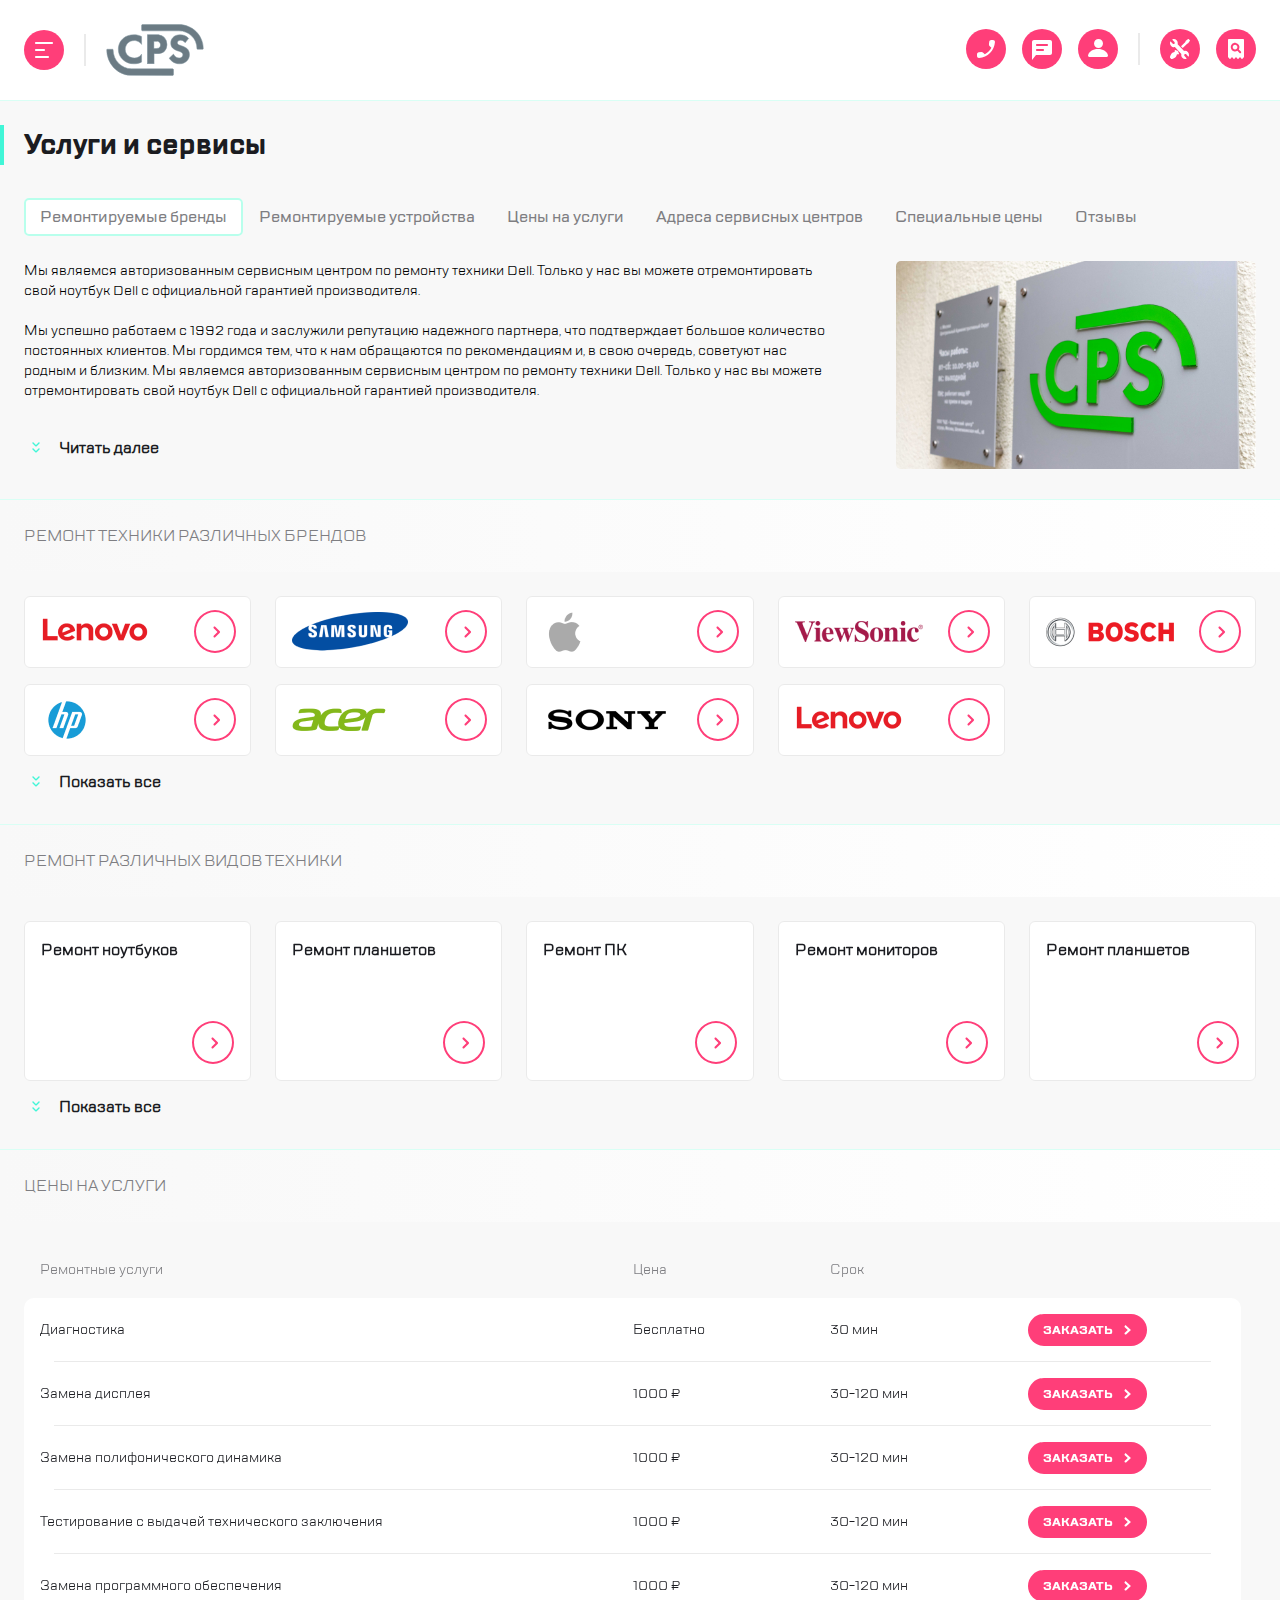
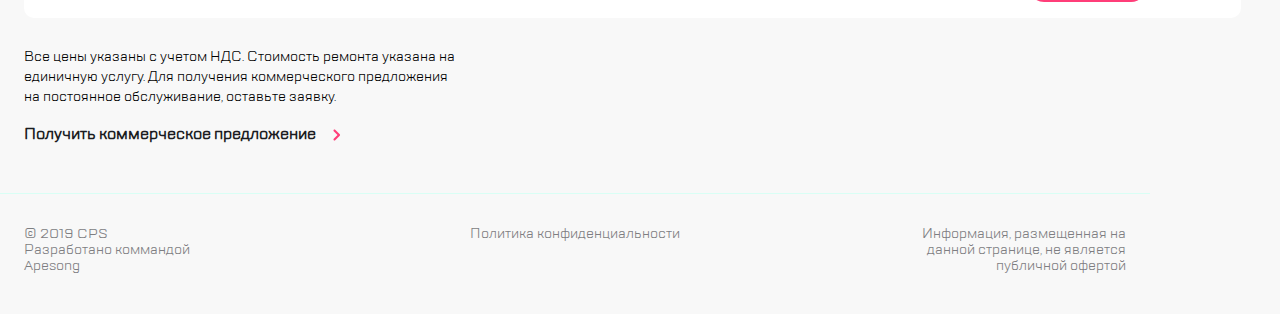
==== commit bffbd4bd: "Updates" ====
--- a/index.html
+++ b/index.html
@@ -6,19 +6,18 @@
     <meta http-equiv="X-UA-Compatible" content="ie=edge">
     <title>Ремонт техники</title>
   <link href="style.css" rel="stylesheet"></head>
-  <body>
+  <body class="body">
     <div class="page-wrapper">
       <aside class="modal-wrapper modal-wrapper--hidden">
         <div class="modal-overlay modal-overlay--hidden"></div>
         <div class="modal">
-          <button tabindex="6" class="modal__button-close modal__button-close--hidden button click" type="button">
-            <img src="./img/btn-burger-open.svg" alt="Меню">
+          <button tabindex="6" class="modal__button-close pink-round-btn button click" type="button">
           </button>
 
           <div class="modal-call modal-call--hidden">
             <h2 class="modal__title">Заказать звонок</h2>
             <form class="modal__form" action="#" method="post">
-              <input tabindex="1" class="modal__input" type="tel" name="usertel" value="" placeholder="Телефон">
+              <input tabindex="1" class="modal__input" type="tel" name="usertel" value="" placeholder="Телефон" id="call">
             </form>
 
             <span class="modal__text">
@@ -27,8 +26,7 @@
               и соглашаетесь с нашей
               <a href="#" class="modal__link">политикой конфиденциальности</a>
             </span>
-            <button tabindex="2" class="modal__submit-button modal-feedback__submit button click" type="button">
-              <img src="./img/submit.png" alt="Меню">
+            <button tabindex="2" class="modal__submit-button modal-feedback__submit button click" type="button">ОТПРАВИТЬ&ensp;&ensp;
             </button>
           </div>
 
@@ -36,7 +34,7 @@
             <h2 class="modal__title">Обратная связь</h2>
 
             <form class="modal__form" action="#" method="post">
-              <input tabindex="1" class="modal__input" type="text" name="username" value="" placeholder="Имя">
+              <input class="modal__input" type="text" name="username" value="" placeholder="Имя" id="name">
               <input tabindex="2" class="modal__input" type="tel" name="usertel" value="" placeholder="Телефон">
               <input tabindex="3" class="modal__input" type="email" name="usermail" value="" placeholder="Электронная почта">
               <textarea tabindex="4" class="modal__input modal__input-message" cols="33" rows="5" name="Message" value="" placeholder="Сообщение"></textarea>
@@ -48,8 +46,7 @@
               и соглашаетесь с нашей
               <a href="#" class="modal__link">политикой конфиденциальности</a>
             </span>
-            <button tabindex="5" class="modal__submit-button modal-feedback__submit button click" type="button">
-              <img src="./img/submit.png" alt="Меню">
+            <button tabindex="5" class="modal__submit-button modal-feedback__submit button click" type="button">ОТПРАВИТЬ&ensp;&ensp;
             </button>
           </div>
         </div>
@@ -59,14 +56,12 @@
         <div class="side-menu-overlay side-menu-overlay--hidden"></div>
         <div class="side-menu">
           <header class="side-menu__header">
-            <button class="button side-menu__button-close click">
-              <img src="./img/btn-burger-open.svg" alt="Меню">
+            <button class="button side-menu__button-close pink-round-btn click">
             </button>
 
             <img class="side-menu__logo" src="./img/logo.svg" alt="Логотип">
             <div class="side-menu__space"></div>
-            <button class="button side-menu__button-search click">
-              <img src="./img/search.svg" alt="Поиск">
+            <button class="button side-menu__button-search pink-round-btn click">
             </button>
           </header>
 
@@ -100,18 +95,15 @@
           <footer class="side-menu__footer">
             <ul class="side-menu__contact-us ul-def">
               <li>
-                <button class="button contacts-us__call" type="button">
-                  <img src="img/call.svg" alt="Позвонить">
-                </button>
-              </li>
-              <li>
-                <button class="button contacts-us__chat" type="button">
-                  <img src="img/chat.svg" alt="Открыть чат">
-                </button>
-              </li>
-              <li>
-                <button class="button contacts-us__profile" type="button">
-                  <img src="img/profile.svg" alt="Открыть профиль">
+                <button class="button contacts-us__call pink-round-btn click" type="button">
+                </button>
+              </li>
+              <li>
+                <button class="button contacts-us__chat pink-round-btn click" type="button">
+                </button>
+              </li>
+              <li>
+                <button class="button contacts-us__profile pink-round-btn click" type="button">
                 </button>
               </li>
             </ul>
@@ -143,8 +135,7 @@
       <div class="content">
         <header class="header page__header">
           <div class="header__left-side">
-            <button class="button header__menu-button" type="button">
-              <img src="img/btn-burger.svg" alt="Меню">
+            <button class="button header__menu-button pink-round-btn click" type="button">
             </button>
 
             <div class="logo">
@@ -155,30 +146,25 @@
           <div class="header__right-side">
             <ul class="contact-us ul-def">
               <li>
-                <button class="button contacts-us__call" type="button">
-                  <img src="./img/call.svg" alt="Позвонить">
-                </button>
-              </li>
-              <li>
-                <button class="button contacts-us__chat" type="button">
-                  <img src="./img/chat.svg" alt="Открыть чат">
-                </button>
-              </li>
-              <li>
-                <button class="button contacts-us__profile" type="button">
-                  <img src="./img/profile.svg" alt="Открыть профиль">
+                <button class="button contacts-us__call pink-round-btn click" type="button">
+                </button>
+              </li>
+              <li>
+                <button class="button contacts-us__chat pink-round-btn click" type="button">
+                </button>
+              </li>
+              <li>
+                <button class="button contacts-us__profile pink-round-btn click" type="button">
                 </button>
               </li>
             </ul>
             <ul class="repair ul-def">
               <li>
-                <button class="button repair__request" type="button">
-                  <img src="./img/btn-repair.svg" alt="Оставить заявку на ремонт">
-                </button>
-              </li>
-              <li>
-                <button class="button repair__check-status" type="button">
-                  <img src="./img/btn-checkStatus.svg" alt="Узнать статус ремонта">
+                <button class="button repair__request pink-round-btn click" type="button">
+                </button>
+              </li>
+              <li>
+                <button class="button repair__check-status pink-round-btn click" type="button">
                 </button>
               </li>
             </ul>
@@ -191,15 +177,11 @@
 
             <ul class="title__menu ul-def">
               <li>
-                <button class="title__button button" type="button">
-                  <span class="title__button-text">Оставить заявку</span>
-                  <img class="title__button-image" src="img/btn-repair.svg" alt="Оставить заявку на ремонт">
-                </button>
-              </li>
-              <li>
-                <button class="title__button button" type="button">
-                  <span class="title__button-text">Статус ремонта</span>
-                  <img class="title__button-image" src="img/btn-checkStatus.svg" alt="Оставить заявку на ремонт">
+                <button class="title__button title__button-check-status button" type="button">Оставить заявку
+                </button>
+              </li>
+              <li>
+                <button class="title__button title__button-repair button" type="button">Cтатус ремонта
                 </button>
               </li>
             </ul>
@@ -362,7 +344,8 @@
                   <div class="price-card__head">Срок</div>
                   <div class="price-card__description">30 мин</div>
                   <div class="price-card__description">
-                    <button class="price__button button"></button>
+                    <button class="price__button button">ЗАКАЗАТЬ &ensp; &ensp;
+                    </button>
                   </div>
                 </li>
                 <li class="swiper-slide price__element">
@@ -375,7 +358,7 @@
                   <div class="price-card__head">Срок</div>
                   <div class="price-card__description">30-120 мин</div>
                   <div class="price-card__description">
-                    <button class="price__button button"></button>
+                    <button class="price__button button">ЗАКАЗАТЬ &ensp; &ensp;</button>
                   </div>
                 </li>
                 <li class="swiper-slide price__element">
@@ -390,7 +373,7 @@
                   <div class="price-card__head">Срок</div>
                   <div class="price-card__description">30-120 мин</div>
                   <div class="price-card__description">
-                    <button class="price__button button"></button>
+                    <button class="price__button button">ЗАКАЗАТЬ &ensp; &ensp;</button>
                   </div>
                 </li>
                 <li class="swiper-slide price__element">
@@ -405,7 +388,7 @@
                   <div class="price-card__head">Срок</div>
                   <div class="price-card__description">30-120 мин</div>
                   <div class="price-card__description">
-                    <button class="price__button button"></button>
+                    <button class="price__button button">ЗАКАЗАТЬ &ensp; &ensp;</button>
                   </div>
                 </li>
                 <li class="swiper-slide price__element price__element--bottom">
@@ -420,7 +403,7 @@
                   <div class="price-card__head">Срок</div>
                   <div class="price-card__description">30-120 мин</div>
                   <div class="price-card__description">
-                    <button class="price__button button"></button>
+                    <button class="price__button button">ЗАКАЗАТЬ &ensp; &ensp;</button>
                   </div>
                 </li>
               </ul>
--- a/style.css
+++ b/style.css
@@ -1,3 +1,309 @@
+/*! normalize.css v8.0.1 | MIT License | github.com/necolas/normalize.css */
+/* Document
+   ========================================================================== */
+/**
+ * 1. Correct the line height in all browsers.
+ * 2. Prevent adjustments of font size after orientation changes in iOS.
+ */
+html {
+  line-height: 1.15;
+  /* 1 */
+  -webkit-text-size-adjust: 100%;
+  /* 2 */ }
+
+/* Sections
+   ========================================================================== */
+/**
+ * Remove the margin in all browsers.
+ */
+body {
+  margin: 0; }
+
+/**
+ * Render the `main` element consistently in IE.
+ */
+main {
+  display: block; }
+
+/**
+ * Correct the font size and margin on `h1` elements within `section` and
+ * `article` contexts in Chrome, Firefox, and Safari.
+ */
+h1 {
+  font-size: 2em;
+  margin: 0.67em 0; }
+
+/* Grouping content
+   ========================================================================== */
+/**
+ * 1. Add the correct box sizing in Firefox.
+ * 2. Show the overflow in Edge and IE.
+ */
+hr {
+  box-sizing: content-box;
+  /* 1 */
+  height: 0;
+  /* 1 */
+  overflow: visible;
+  /* 2 */ }
+
+/**
+ * 1. Correct the inheritance and scaling of font size in all browsers.
+ * 2. Correct the odd `em` font sizing in all browsers.
+ */
+pre {
+  font-family: monospace, monospace;
+  /* 1 */
+  font-size: 1em;
+  /* 2 */ }
+
+/* Text-level semantics
+   ========================================================================== */
+/**
+ * Remove the gray background on active links in IE 10.
+ */
+a {
+  background-color: transparent; }
+
+/**
+ * 1. Remove the bottom border in Chrome 57-
+ * 2. Add the correct text decoration in Chrome, Edge, IE, Opera, and Safari.
+ */
+abbr[title] {
+  border-bottom: none;
+  /* 1 */
+  text-decoration: underline;
+  /* 2 */
+  -webkit-text-decoration: underline dotted;
+          text-decoration: underline dotted;
+  /* 2 */ }
+
+/**
+ * Add the correct font weight in Chrome, Edge, and Safari.
+ */
+b,
+strong {
+  font-weight: bolder; }
+
+/**
+ * 1. Correct the inheritance and scaling of font size in all browsers.
+ * 2. Correct the odd `em` font sizing in all browsers.
+ */
+code,
+kbd,
+samp {
+  font-family: monospace, monospace;
+  /* 1 */
+  font-size: 1em;
+  /* 2 */ }
+
+/**
+ * Add the correct font size in all browsers.
+ */
+small {
+  font-size: 80%; }
+
+/**
+ * Prevent `sub` and `sup` elements from affecting the line height in
+ * all browsers.
+ */
+sub,
+sup {
+  font-size: 75%;
+  line-height: 0;
+  position: relative;
+  vertical-align: baseline; }
+
+sub {
+  bottom: -0.25em; }
+
+sup {
+  top: -0.5em; }
+
+/* Embedded content
+   ========================================================================== */
+/**
+ * Remove the border on images inside links in IE 10.
+ */
+img {
+  border-style: none; }
+
+/* Forms
+   ========================================================================== */
+/**
+ * 1. Change the font styles in all browsers.
+ * 2. Remove the margin in Firefox and Safari.
+ */
+button,
+input,
+optgroup,
+select,
+textarea {
+  font-family: inherit;
+  /* 1 */
+  font-size: 100%;
+  /* 1 */
+  line-height: 1.15;
+  /* 1 */
+  margin: 0;
+  /* 2 */ }
+
+/**
+ * Show the overflow in IE.
+ * 1. Show the overflow in Edge.
+ */
+button,
+input {
+  /* 1 */
+  overflow: visible; }
+
+/**
+ * Remove the inheritance of text transform in Edge, Firefox, and IE.
+ * 1. Remove the inheritance of text transform in Firefox.
+ */
+button,
+select {
+  /* 1 */
+  text-transform: none; }
+
+/**
+ * Correct the inability to style clickable types in iOS and Safari.
+ */
+button,
+[type="button"],
+[type="reset"],
+[type="submit"] {
+  -webkit-appearance: button; }
+
+/**
+ * Remove the inner border and padding in Firefox.
+ */
+button::-moz-focus-inner,
+[type="button"]::-moz-focus-inner,
+[type="reset"]::-moz-focus-inner,
+[type="submit"]::-moz-focus-inner {
+  border-style: none;
+  padding: 0; }
+
+/**
+ * Restore the focus styles unset by the previous rule.
+ */
+button:-moz-focusring,
+[type="button"]:-moz-focusring,
+[type="reset"]:-moz-focusring,
+[type="submit"]:-moz-focusring {
+  outline: 1px dotted ButtonText; }
+
+/**
+ * Correct the padding in Firefox.
+ */
+fieldset {
+  padding: 0.35em 0.75em 0.625em; }
+
+/**
+ * 1. Correct the text wrapping in Edge and IE.
+ * 2. Correct the color inheritance from `fieldset` elements in IE.
+ * 3. Remove the padding so developers are not caught out when they zero out
+ *    `fieldset` elements in all browsers.
+ */
+legend {
+  box-sizing: border-box;
+  /* 1 */
+  color: inherit;
+  /* 2 */
+  display: table;
+  /* 1 */
+  max-width: 100%;
+  /* 1 */
+  padding: 0;
+  /* 3 */
+  white-space: normal;
+  /* 1 */ }
+
+/**
+ * Add the correct vertical alignment in Chrome, Firefox, and Opera.
+ */
+progress {
+  vertical-align: baseline; }
+
+/**
+ * Remove the default vertical scrollbar in IE 10+.
+ */
+textarea {
+  overflow: auto; }
+
+/**
+ * 1. Add the correct box sizing in IE 10.
+ * 2. Remove the padding in IE 10.
+ */
+[type="checkbox"],
+[type="radio"] {
+  box-sizing: border-box;
+  /* 1 */
+  padding: 0;
+  /* 2 */ }
+
+/**
+ * Correct the cursor style of increment and decrement buttons in Chrome.
+ */
+[type="number"]::-webkit-inner-spin-button,
+[type="number"]::-webkit-outer-spin-button {
+  height: auto; }
+
+/**
+ * 1. Correct the odd appearance in Chrome and Safari.
+ * 2. Correct the outline style in Safari.
+ */
+[type="search"] {
+  -webkit-appearance: textfield;
+  /* 1 */
+  outline-offset: -2px;
+  /* 2 */ }
+
+/**
+ * Remove the inner padding in Chrome and Safari on macOS.
+ */
+[type="search"]::-webkit-search-decoration {
+  -webkit-appearance: none; }
+
+/**
+ * 1. Correct the inability to style clickable types in iOS and Safari.
+ * 2. Change font properties to `inherit` in Safari.
+ */
+::-webkit-file-upload-button {
+  -webkit-appearance: button;
+  /* 1 */
+  font: inherit;
+  /* 2 */ }
+
+/* Interactive
+   ========================================================================== */
+/*
+ * Add the correct display in Edge, IE 10+, and Firefox.
+ */
+details {
+  display: block; }
+
+/*
+ * Add the correct display in all browsers.
+ */
+summary {
+  display: list-item; }
+
+/* Misc
+   ========================================================================== */
+/**
+ * Add the correct display in IE 10+.
+ */
+template {
+  display: none; }
+
+/**
+ * Add the correct display in IE 10.
+ */
+[hidden] {
+  display: none; }
+
 @charset "UTF-8";
 /**
  * Swiper 8.3.2
@@ -306,33 +612,95 @@
   display: none; }
 
 @font-face {
-  font-family: "TTLakes-Regular";
+  font-family: 'TTLakes-Regular';
   src: url(./fonts/TTLakes-Regular.woff2); }
 
 @font-face {
-  font-family: "TTLakes-Medium";
+  font-family: 'TTLakes-Medium';
   src: url(./fonts/TTLakes-Medium.woff2); }
 
 @font-face {
-  font-family: "TTLakes-Bold";
+  font-family: 'TTLakes-Bold';
   src: url(./fonts/TTLakes-Bold.woff2); }
 
-@font-face {
-  font-family: "TTLakes-Regular";
+body {
+  background-color: #f8f8f8; }
+
+.body-overflow {
+  overflow: hidden; }
+
+.page-wrapper {
+  position: relative;
+  margin-right: auto;
+  margin-left: auto;
+  overflow: hidden; }
+  @media (min-width: 1366px) {
+    .page-wrapper {
+      max-width: 1440px;
+      display: grid;
+      grid-template-columns: 320px 1fr; } }
+
+.content {
+  max-width: calc(100-320px); }
+
+.blur {
+  position: absolute;
+  height: 100%;
+  width: 100%;
+  z-index: -1; }
+  .blur--true {
+    -webkit-backdrop-filter: blur(5px);
+            backdrop-filter: blur(5px);
+    height: 100%;
+    width: 100%;
+    z-index: 2; }
+
+.click {
+  cursor: pointer; }
+
+.ul-def {
+  list-style: none;
+  margin: 0;
+  padding: 0; }
+
+.button {
+  padding: 0;
+  border: none;
+  background-color: transparent;
+  cursor: pointer; }
+  .button:hover {
+    -webkit-filter: drop-shadow(0 0 10px #3e2097);
+            filter: drop-shadow(0 0 10px #3e2097); }
+
+.pink-round-btn {
+  width: 40px;
+  height: 40px;
+  border-radius: 50%;
+  background-color: #ff3e79; }
+
+.link {
+  text-decoration: none;
+  color: #1b1c21; }
+
+h1 {
+  margin: 0; }
+
+@font-face {
+  font-family: 'TTLakes-Regular';
   src: url(./fonts/TTLakes-Regular.woff2); }
 
 @font-face {
-  font-family: "TTLakes-Medium";
+  font-family: 'TTLakes-Medium';
   src: url(./fonts/TTLakes-Medium.woff2); }
 
 @font-face {
-  font-family: "TTLakes-Bold";
+  font-family: 'TTLakes-Bold';
   src: url(./fonts/TTLakes-Bold.woff2); }
 
 .modal-wrapper {
-  min-height: 100%;
-  position: absolute;
-  display: flex;
+  overflow-y: scroll;
+  height: 100%;
+  position: fixed;
   right: 0;
   z-index: 4; }
   @media (min-width: 768px) {
@@ -344,8 +712,6 @@
       max-width: 440px; } }
   .modal-wrapper--hidden {
     transform: translateX(300%); }
-  .modal-wrapper--none {
-    display: none; }
 
 .modal-overlay {
   position: absolute;
@@ -368,7 +734,6 @@
   @media (min-width: 1366px) {
     .modal-call,
     .modal-feedback {
-      position: relative;
       bottom: 70px; } }
   .modal-call--hidden,
   .modal-feedback--hidden {
@@ -381,12 +746,11 @@
   background-color: #fff; }
 
 .modal__button-close {
+  background-image: url(./static/btn-close.svg);
+  width: 40px;
+  height: 40px;
   align-self: flex-start;
   margin: 24px 0 40px 16px; }
-  @media (min-width: 1366px) {
-    .modal__button-close {
-      position: relative;
-      right: 100px; } }
 
 .modal__title {
   display: block;
@@ -399,14 +763,15 @@
     .modal__title {
       margin-left: 32px; } }
   .modal__title:before {
-    content: url(./static/highlight.svg);
+    content: '';
+    background-color: #41f6d7;
+    width: 4px;
+    height: 40px;
     position: absolute;
     left: 0; }
     @media (min-width: 1366px) {
       .modal__title:before {
-        content: url(./static/highlight-desktop.svg);
-        position: absolute;
-        left: 0; } }
+        width: 3px; } }
 
 .modal__input {
   display: block;
@@ -421,6 +786,7 @@
   border-radius: 8px; }
   @media (min-width: 768px) {
     .modal__input {
+      margin: 0;
       margin-top: 16px;
       align-self: center;
       width: 288px; } }
@@ -454,27 +820,42 @@
 .modal__submit-button {
   align-self: flex-end;
   margin-right: 16px;
-  margin-bottom: 75px; }
+  margin-bottom: 75px;
+  color: #fff;
+  font-family: "TTLakes-Bold", sans-serif;
+  font-size: 12px;
+  line-height: 24px;
+  width: 119px;
+  height: 32px;
+  border-top-left-radius: 16px;
+  border-top-right-radius: 16px;
+  border-bottom-right-radius: 16px;
+  border-bottom-left-radius: 16px;
+  background-color: #ff3e79;
+  background-repeat: no-repeat;
+  background-position: right 16px bottom 11px;
+  background-image: url(./static/white-arrow.svg); }
   @media (min-width: 1366px) {
     .modal__submit-button {
       margin-right: 32px; } }
 
 @font-face {
-  font-family: "TTLakes-Regular";
+  font-family: 'TTLakes-Regular';
   src: url(./fonts/TTLakes-Regular.woff2); }
 
 @font-face {
-  font-family: "TTLakes-Medium";
+  font-family: 'TTLakes-Medium';
   src: url(./fonts/TTLakes-Medium.woff2); }
 
 @font-face {
-  font-family: "TTLakes-Bold";
+  font-family: 'TTLakes-Bold';
   src: url(./fonts/TTLakes-Bold.woff2); }
 
 .side-menu-wrapper {
   background-color: #fff;
-  min-height: 100%;
-  position: absolute;
+  overflow-y: scroll;
+  height: 100%;
+  position: fixed;
   min-width: 100vw;
   z-index: 4; }
   @media (min-width: 768px) {
@@ -523,7 +904,8 @@
 .side-menu__header {
   padding: 24px 16px;
   min-height: 80px;
-  display: flex; }
+  display: flex;
+  align-items: center; }
   @media (min-width: 768px) {
     .side-menu__header {
       padding: 24px; } }
@@ -532,6 +914,7 @@
       padding: 32px 24px; } }
 
 .side-menu__button-close {
+  background-image: url(./static/btn-close.svg);
   margin-right: 16px; }
   @media (min-width: 1366px) {
     .side-menu__button-close {
@@ -539,6 +922,9 @@
 
 .side-menu__space {
   flex-grow: 1; }
+
+.side-menu__button-search {
+  background-image: url(./static/search.svg); }
 
 .side-nav {
   list-style: none;
@@ -562,7 +948,10 @@
   .side-nav__link--active {
     color: #7e7e82; }
     .side-nav__link--active:before {
-      content: url(./static/highlight--side-menu.svg);
+      content: '';
+      width: 4px;
+      height: 32px;
+      background-color: #41f6d7;
       position: absolute;
       left: 0; }
   .side-nav__link:hover {
@@ -599,7 +988,7 @@
   font-family: "TTLakes-Bold", sans-serif;
   font-size: 24px;
   line-height: 32px;
-  margin-top: 12px; }
+  margin-top: 20px; }
 
 .side-menu__lang {
   display: flex;
@@ -706,15 +1095,15 @@
     content: url(./static/hide.svg); }
 
 @font-face {
-  font-family: "TTLakes-Regular";
+  font-family: 'TTLakes-Regular';
   src: url(./fonts/TTLakes-Regular.woff2); }
 
 @font-face {
-  font-family: "TTLakes-Medium";
+  font-family: 'TTLakes-Medium';
   src: url(./fonts/TTLakes-Medium.woff2); }
 
 @font-face {
-  font-family: "TTLakes-Bold";
+  font-family: 'TTLakes-Bold';
   src: url(./fonts/TTLakes-Bold.woff2); }
 
 .page__header {
@@ -736,7 +1125,10 @@
   justify-content: flex-start;
   align-items: center; }
   .header__left-side::after {
-    content: url(./static/divider.svg);
+    content: '';
+    width: 2px;
+    height: 32px;
+    background-color: #eaeaea;
     margin: 0 20px;
     display: block; }
     @media (min-width: 768px) {
@@ -744,6 +1136,7 @@
         transform: translateX(-140px); } }
 
 .header__menu-button {
+  background-image: url(./static/btn-burger.svg);
   margin-right: 16px; }
   @media (min-width: 768px) {
     .header__menu-button {
@@ -764,17 +1157,30 @@
     .contact-us {
       display: flex; } }
 
+.contacts-us__call {
+  background-image: url(./static/call.svg); }
+
 .contacts-us__chat {
+  background-image: url(./static/chat.svg);
   margin: 0 16px; }
 
-.check-status-button {
-  margin-left: 16px; }
+.contacts-us__profile {
+  background-image: url(./static/profile.svg); }
+
+.repair__check-status {
+  background-image: url(./static/btn-checkStatus.svg); }
+
+.repair__request {
+  background-image: url(./static/btn-repair.svg); }
 
 .repair {
   display: flex; }
   @media (min-width: 768px) {
     .repair::before {
-      content: url(./static/divider.svg);
+      content: '';
+      width: 2px;
+      height: 32px;
+      background-color: #eaeaea;
       margin: 0 20px;
       transform: translateY(4px); } }
 
@@ -782,15 +1188,15 @@
   margin-left: 16px; }
 
 @font-face {
-  font-family: "TTLakes-Regular";
+  font-family: 'TTLakes-Regular';
   src: url(./fonts/TTLakes-Regular.woff2); }
 
 @font-face {
-  font-family: "TTLakes-Medium";
+  font-family: 'TTLakes-Medium';
   src: url(./fonts/TTLakes-Medium.woff2); }
 
 @font-face {
-  font-family: "TTLakes-Bold";
+  font-family: 'TTLakes-Bold';
   src: url(./fonts/TTLakes-Bold.woff2); }
 
 .page__title {
@@ -820,42 +1226,51 @@
   font-family: "TTLakes-Bold", sans-serif;
   font-size: 28px;
   line-height: 40px; }
-  .title__text:before {
-    content: url(./static/highlight.svg);
+  .title__text::before {
+    content: '';
+    width: 4px;
+    height: 40px;
+    background-color: #41f6d7;
     position: absolute;
     left: 0; }
     @media (min-width: 1366px) {
-      .title__text:before {
-        content: url(./static/highlight-desktop.svg);
-        position: relative;
-        top: 8px;
-        left: -33px; } }
+      .title__text::before {
+        width: 3px;
+        left: 322px; } }
 
 .title__button {
   display: flex;
   align-items: center;
-  margin-left: 24px; }
-
-.title__button-text {
+  margin-left: 24px;
   font-family: "TTLakes-Regular", sans-serif;
   color: #1b1c21;
   font-size: 16px;
   line-height: 24px;
   font-weight: 600; }
-
-.title__button-image {
-  margin-left: 8px; }
-
-@font-face {
-  font-family: "TTLakes-Regular";
+  .title__button::after {
+    margin-left: 8px;
+    content: '';
+    width: 40px;
+    height: 40px;
+    border-radius: 50%;
+    background-color: #ff3e79; }
+
+.title__button-check-status::after {
+  background-image: url(./static/btn-checkStatus.svg); }
+
+.title__button-repair::after {
+  background-image: url(./static/btn-repair.svg); }
+
+@font-face {
+  font-family: 'TTLakes-Regular';
   src: url(./fonts/TTLakes-Regular.woff2); }
 
 @font-face {
-  font-family: "TTLakes-Medium";
+  font-family: 'TTLakes-Medium';
   src: url(./fonts/TTLakes-Medium.woff2); }
 
 @font-face {
-  font-family: "TTLakes-Bold";
+  font-family: 'TTLakes-Bold';
   src: url(./fonts/TTLakes-Bold.woff2); }
 
 .menu {
@@ -901,15 +1316,15 @@
     padding: 6px 14px; }
 
 @font-face {
-  font-family: "TTLakes-Regular";
+  font-family: 'TTLakes-Regular';
   src: url(./fonts/TTLakes-Regular.woff2); }
 
 @font-face {
-  font-family: "TTLakes-Medium";
+  font-family: 'TTLakes-Medium';
   src: url(./fonts/TTLakes-Medium.woff2); }
 
 @font-face {
-  font-family: "TTLakes-Bold";
+  font-family: 'TTLakes-Bold';
   src: url(./fonts/TTLakes-Bold.woff2); }
 
 @media (min-width: 768px) {
@@ -975,15 +1390,15 @@
       margin-left: 24px; } }
 
 @font-face {
-  font-family: "TTLakes-Regular";
+  font-family: 'TTLakes-Regular';
   src: url(./fonts/TTLakes-Regular.woff2); }
 
 @font-face {
-  font-family: "TTLakes-Medium";
+  font-family: 'TTLakes-Medium';
   src: url(./fonts/TTLakes-Medium.woff2); }
 
 @font-face {
-  font-family: "TTLakes-Bold";
+  font-family: 'TTLakes-Bold';
   src: url(./fonts/TTLakes-Bold.woff2); }
 
 .page__gallery {
@@ -1037,13 +1452,13 @@
 @media (min-width: 768px) {
   .gallery__wrapper {
     display: grid;
-    grid-template-columns: repeat(auto-fit, 224px);
+    grid-template-columns: repeat(auto-fit, minmax(224px, 1fr));
     gap: 16px 24px; } }
 
 @media (min-width: 1366px) {
   .gallery__wrapper {
     max-width: 1100px;
-    grid-template-columns: repeat(auto-fit, 240px);
+    grid-template-columns: repeat(auto-fit, minmax(240px, 1fr));
     -moz-column-gap: 32px;
          column-gap: 32px; } }
 
@@ -1070,15 +1485,15 @@
       margin-left: 32px; } }
 
 @font-face {
-  font-family: "TTLakes-Regular";
+  font-family: 'TTLakes-Regular';
   src: url(./fonts/TTLakes-Regular.woff2); }
 
 @font-face {
-  font-family: "TTLakes-Medium";
+  font-family: 'TTLakes-Medium';
   src: url(./fonts/TTLakes-Medium.woff2); }
 
 @font-face {
-  font-family: "TTLakes-Bold";
+  font-family: 'TTLakes-Bold';
   src: url(./fonts/TTLakes-Bold.woff2); }
 
 .brands__container::after {
@@ -1110,44 +1525,56 @@
   background-color: #ffffff;
   background-repeat: no-repeat;
   background-position: 16px, 184px; }
+  .brands__element::after {
+    content: url(./static/pink-arrow.svg);
+    position: absolute;
+    right: 14px;
+    top: 13px;
+    z-index: 1;
+    width: 42px;
+    height: 43px;
+    border: 2px solid #ff3e79;
+    border-radius: 50%; }
   @media (min-width: 768px) {
     .brands__element {
-      width: 224px;
+      min-width: 224px;
+      width: auto;
       background-position: 16px, 168px; } }
   @media (min-width: 1366px) {
     .brands__element {
-      width: 240px;
+      min-width: 240px;
+      width: auto;
       background-position: 16px, 184px; } }
   .brands__element--active, .brands__element:hover {
     border: 2px solid #b8ffec;
     border-radius: 5px; }
 
 .brands__element:nth-child(1) {
-  background-image: url(./static/lenovo.png), url(./static/go.svg); }
+  background-image: url(./static/lenovo.png); }
 
 .brands__element:nth-child(2) {
-  background-image: url(./static/samsung.png), url(./static/go.svg); }
+  background-image: url(./static/samsung.png); }
 
 .brands__element:nth-child(3) {
-  background-image: url(./static/apple.png), url(./static/go.svg); }
+  background-image: url(./static/apple.png); }
 
 .brands__element:nth-child(4) {
-  background-image: url(./static/veiwsonic.png), url(./static/go.svg); }
+  background-image: url(./static/veiwsonic.png); }
 
 .brands__element:nth-child(5) {
-  background-image: url(./static/bosh.png), url(./static/go.svg); }
+  background-image: url(./static/bosh.png); }
 
 .brands__element:nth-child(6) {
-  background-image: url(./static/hp.png), url(./static/go.svg); }
+  background-image: url(./static/hp.png); }
 
 .brands__element:nth-child(7) {
-  background-image: url(./static/acer.png), url(./static/go.svg); }
+  background-image: url(./static/acer.png); }
 
 .brands__element:nth-child(8) {
-  background-image: url(./static/sony.png), url(./static/go.svg); }
+  background-image: url(./static/sony.png); }
 
 .brands__element:nth-child(9) {
-  background-image: url(./static/lenovo.png), url(./static/go.svg); }
+  background-image: url(./static/lenovo.png); }
 
 .brands__link {
   display: block;
@@ -1155,15 +1582,15 @@
   height: 100%; }
 
 @font-face {
-  font-family: "TTLakes-Regular";
+  font-family: 'TTLakes-Regular';
   src: url(./fonts/TTLakes-Regular.woff2); }
 
 @font-face {
-  font-family: "TTLakes-Medium";
+  font-family: 'TTLakes-Medium';
   src: url(./fonts/TTLakes-Medium.woff2); }
 
 @font-face {
-  font-family: "TTLakes-Bold";
+  font-family: 'TTLakes-Bold';
   src: url(./fonts/TTLakes-Bold.woff2); }
 
 .tech-type__container::after {
@@ -1201,18 +1628,29 @@
   border-radius: 6px;
   background-color: #fff;
   background-repeat: no-repeat;
-  background-position: left 184px top 104px;
-  background-image: url(./static/go.svg); }
+  background-position: left 184px top 104px; }
+  .tech-type__element::after {
+    content: url(./static/pink-arrow.svg);
+    position: absolute;
+    right: 16px;
+    bottom: 16px;
+    z-index: 1;
+    width: 42px;
+    height: 43px;
+    border: 2px solid #ff3e79;
+    border-radius: 50%; }
   .tech-type__element--active, .tech-type__element:hover {
     border: 2px solid #b8ffec;
     border-radius: 5px; }
   @media (min-width: 768px) {
     .tech-type__element {
-      width: 224px;
+      min-width: 224px;
+      width: auto;
       background-position: left 168px top 104px; } }
   @media (min-width: 1366px) {
     .tech-type__element {
-      width: 240px;
+      min-width: 240px;
+      width: auto;
       background-position: left 184px top 104px; } }
 
 .tech-type__link {
@@ -1222,38 +1660,39 @@
   height: 100%; }
 
 @font-face {
-  font-family: "TTLakes-Regular";
+  font-family: 'TTLakes-Regular';
   src: url(./fonts/TTLakes-Regular.woff2); }
 
 @font-face {
-  font-family: "TTLakes-Medium";
+  font-family: 'TTLakes-Medium';
   src: url(./fonts/TTLakes-Medium.woff2); }
 
 @font-face {
-  font-family: "TTLakes-Bold";
+  font-family: 'TTLakes-Bold';
   src: url(./fonts/TTLakes-Bold.woff2); }
 
-.price__container {
-  max-width: 1265px; }
-  .price__container::after {
-    content: '';
-    position: absolute;
-    bottom: 60px;
-    right: 0;
-    width: 24px;
-    height: 200px;
-    z-index: 2;
-    background-image: linear-gradient(270deg, #f8f8f8 16.84%, rgba(248, 248, 248, 0.0001) 100%); }
-    @media (min-width: 768px) {
-      .price__container::after {
-        display: none; } }
-    @media (min-width: 1366px) {
-      .price__container::after {
-        margin-right: 32px; } }
+@media (min-width: 768px) {
+  .price__container {
+    max-width: 1265px; } }
+
+.price__container::after {
+  content: '';
+  position: absolute;
+  bottom: 60px;
+  right: 0;
+  width: 24px;
+  height: 200px;
+  z-index: 2;
+  background-image: linear-gradient(270deg, #f8f8f8 16.84%, rgba(248, 248, 248, 0.0001) 100%); }
+  @media (min-width: 768px) {
+    .price__container::after {
+      display: none; } }
+  @media (min-width: 1366px) {
+    .price__container::after {
+      margin-right: 32px; } }
 
 .price__wrapper {
-  min-height: 250px;
-  padding: 16px; }
+  min-height: 250px; }
   @media (min-width: 768px) {
     .price__wrapper {
       display: flex;
@@ -1318,16 +1757,25 @@
       display: none; } }
 
 .price__button {
+  color: #fff;
+  font-family: "TTLakes-Bold", sans-serif;
+  font-size: 12px;
+  line-height: 24px;
   position: absolute;
   width: 119px;
   height: 32px;
+  border-top-left-radius: 16px;
+  border-top-right-radius: 16px;
+  border-bottom-right-radius: 16px;
+  border-bottom-left-radius: 16px;
+  background-color: #ff3e79;
   margin: 0 16px 16px 0;
   z-index: 3;
   right: 0;
   bottom: 0;
-  background-color: transparent;
-  background-image: url(./static/order.png);
-  background-repeat: no-repeat; }
+  background-repeat: no-repeat;
+  background-position: right 16px bottom 11px;
+  background-image: url(./static/white-arrow.svg); }
   @media (min-width: 768px) {
     .price__button {
       position: static;
@@ -1335,15 +1783,15 @@
       justify-self: flex-end; } }
 
 @font-face {
-  font-family: "TTLakes-Regular";
+  font-family: 'TTLakes-Regular';
   src: url(./fonts/TTLakes-Regular.woff2); }
 
 @font-face {
-  font-family: "TTLakes-Medium";
+  font-family: 'TTLakes-Medium';
   src: url(./fonts/TTLakes-Medium.woff2); }
 
 @font-face {
-  font-family: "TTLakes-Bold";
+  font-family: 'TTLakes-Bold';
   src: url(./fonts/TTLakes-Bold.woff2); }
 
 .commercial {
@@ -1362,6 +1810,7 @@
       margin-left: 35px; } }
 
 .commercial__make-order {
+  position: relative;
   display: block;
   margin: 0 30px 15px 16px;
   font-family: "TTLakes-Regular", sans-serif;
@@ -1381,19 +1830,20 @@
       margin-left: 35px;
       margin-bottom: 50px; } }
   .commercial__make-order::after {
-    content: url(./static/more.svg);
-    position: absolute; }
-
-@font-face {
-  font-family: "TTLakes-Regular";
+    content: url(./static/pink-arrow.svg);
+    position: absolute;
+    bottom: -16px; }
+
+@font-face {
+  font-family: 'TTLakes-Regular';
   src: url(./fonts/TTLakes-Regular.woff2); }
 
 @font-face {
-  font-family: "TTLakes-Medium";
+  font-family: 'TTLakes-Medium';
   src: url(./fonts/TTLakes-Medium.woff2); }
 
 @font-face {
-  font-family: "TTLakes-Bold";
+  font-family: 'TTLakes-Bold';
   src: url(./fonts/TTLakes-Bold.woff2); }
 
 .footer {
@@ -1433,55 +1883,5 @@
   .footer__text--right {
     width: 330px; } }
 
-body {
-  background-color: #f8f8f8; }
-
-.page-wrapper {
-  position: relative;
-  margin-right: auto;
-  margin-left: auto;
-  overflow: hidden; }
-  @media (min-width: 1366px) {
-    .page-wrapper {
-      max-width: 1440px;
-      display: grid;
-      grid-template-columns: 320px 1fr; } }
-
-.content {
-  max-width: calc(100-320px); }
-
-.blur {
-  position: absolute;
-  height: 100%;
-  width: 100%;
-  z-index: -1; }
-  .blur--true {
-    -webkit-backdrop-filter: blur(5px);
-            backdrop-filter: blur(5px);
-    height: 100%;
-    width: 100%;
-    z-index: 2; }
-
-.click {
-  cursor: pointer; }
-
-.ul-def {
-  list-style: none;
-  margin: 0;
-  padding: 0; }
-
-.button {
-  padding: 0;
-  border: none;
-  background-color: transparent;
-  cursor: pointer; }
-  .button:hover {
-    -webkit-filter: drop-shadow(0 0 10px #3e2097);
-            filter: drop-shadow(0 0 10px #3e2097); }
-
-.link {
-  text-decoration: none;
-  color: #1b1c21; }
-
 
 /*# sourceMappingURL=style.css.map*/